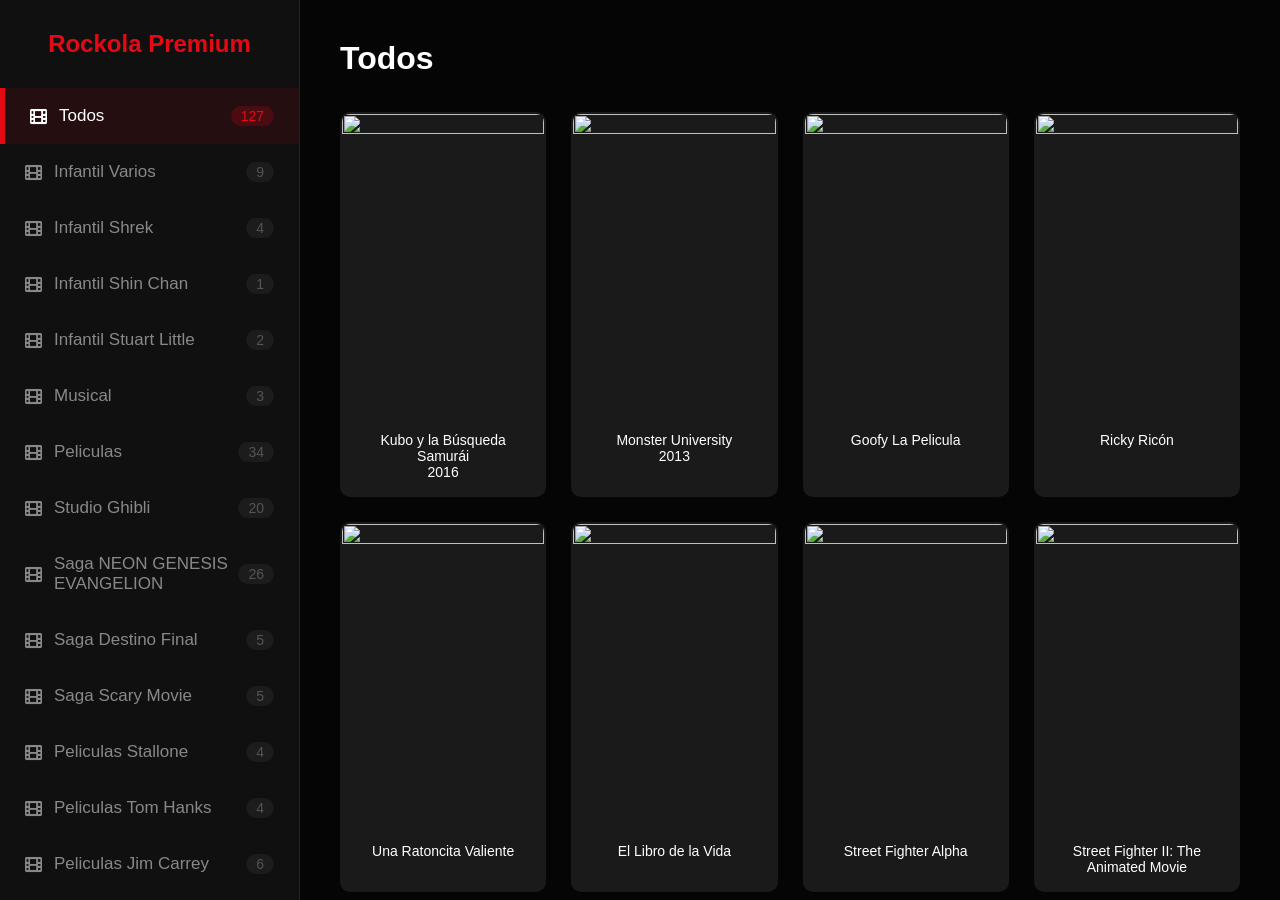
==== index12.html @ b34b038d "Update index12.html Godzilla contra Megaguirus" ====
<!DOCTYPE html>
<html lang="es">
<head>
    <meta charset="UTF-8">
    <meta name="viewport" content="width=device-width, initial-scale=1.0">
    <title>Rockola Premium 2026</title>	
    <link rel="stylesheet" href="https://cdnjs.cloudflare.com/ajax/libs/font-awesome/6.0.0-beta3/css/all.min.css">
    <style>
        :root {
            --primary: #e50914;
            --bg: #050505;
            --sidebar-bg: #101010;
            --text: #ffffff;
        }

        * { margin: 0; padding: 0; box-sizing: border-box; font-family: 'Segoe UI', sans-serif; }
        body { background-color: var(--bg); color: var(--text); display: flex; overflow: hidden; }

        /* --- SIDEBAR --- */
        .sidebar {
            width: 300px; height: 100vh; background: var(--sidebar-bg);
            position: fixed; left: 0; top: 0; display: flex; flex-direction: column;
            border-right: 1px solid #222; overflow-y: auto; z-index: 10;
        }
        .logo { padding: 30px; font-size: 24px; font-weight: 900; color: var(--primary); text-align: center; }
        
        .categoria-item {
            padding: 18px 25px; cursor: pointer; color: #888; transition: 0.3s;
            display: flex; align-items: center; 
            justify-content: space-between; /* ALINEACIÓN: Nombre Izq - Número Der */
            font-size: 17px;
        }
        
        .cat-info { display: flex; align-items: center; gap: 12px; }

        .peli-count { 
            font-size: 14px; 
            background: rgba(255,255,255,0.05); 
            padding: 2px 10px; 
            border-radius: 12px; 
            color: #555;
        }

        .categoria-item:hover, .categoria-item.activa {
            color: #fff; background: rgba(225, 9, 20, 0.1); border-left: 5px solid var(--primary);
        }
        .categoria-item:hover .peli-count, .categoria-item.activa .peli-count {
            color: var(--primary); background: rgba(225, 9, 20, 0.2);
        }

        /* --- MAIN --- */
        .main-content { margin-left: 300px; flex-grow: 1; padding: 40px; height: 100vh; overflow-y: auto; }
        .rejilla { display: grid; grid-template-columns: repeat(auto-fill, minmax(200px, 1fr)); gap: 25px; }
        .peli-card { 
            background: #1a1a1a; border-radius: 10px; overflow: hidden; 
            cursor: pointer; transition: 0.3s; border: 2px solid transparent;
        }
        .peli-card:hover { transform: scale(1.05); border-color: var(--primary); }
        .peli-card img { width: 100%; aspect-ratio: 2/3; object-fit: cover; }

        /* --- REPRODUCTOR --- */
        .reproductor-wrap {
            position: fixed; inset: 0; background: #000; z-index: 9999;
            display: none; justify-content: center; align-items: center;
        }
        #video-element { width: 100%; height: 100%; object-fit: contain; }

        .ui-overlay {
            position: absolute; inset: 0;
            background: linear-gradient(to top, rgba(0,0,0,0.8) 0%, transparent 40%, transparent 60%, rgba(0,0,0,0.6) 100%);
            opacity: 0; transition: opacity 0.5s ease; pointer-events: none;
        }
        .reproductor-wrap.show-ui .ui-overlay { opacity: 1; pointer-events: auto; }

        .btn-x {
            position: absolute; top: 40px; right: 50px;
            background: rgba(255,255,255,0.1); border: 2px solid rgba(255,255,255,0.4);
            color: white; width: 70px; height: 70px; border-radius: 50%;
            font-size: 30px; cursor: pointer; display: flex; align-items: center; justify-content: center;
        }
        .bottom-controls-bar { position: absolute; bottom: 40px; left: 50px; right: 50px; }
        .btn-play-pause { background: none; border: none; color: white; font-size: 60px; cursor: pointer; }
        .seek-bar { width: 100%; height: 10px; accent-color: var(--primary); cursor: pointer; }

        #status-msg {
            position: absolute; background: rgba(0,0,0,0.8); padding: 20px 40px;
            border-radius: 10px; border: 2px solid var(--primary); color: white;
            font-size: 20px; text-align: center; display: none; z-index: 10000;
        }
        .fa-spin { margin-bottom: 15px; display: block; font-size: 40px; color: var(--primary); }

        @media (max-width: 1024px) {
            .sidebar { width: 85px; }
            .sidebar span, .logo, .peli-count { display: none; }
            .main-content { margin-left: 85px; }
        }
    </style>
</head>
<body>

    <nav class="sidebar">
        <div class="logo">Rockola Premium</div>
        <ul id="menu-cats"></ul>
    </nav>

    <main class="main-content">
        <h1 id="seccion-txt" style="margin-bottom: 35px; font-size: 32px;">Películas</h1>
        <div class="rejilla" id="peli-grid"></div>
    </main>

    <div class="reproductor-wrap" id="player-box">
        <div id="status-msg">
            <i class="fas fa-spinner fa-spin" id="icon-status"></i>
            <span id="txt-status">Cargando...</span>
        </div>
        <video id="video-element"></video>
        <div class="ui-overlay">
            <button class="btn-x" id="close-peli"><i class="fas fa-times"></i></button>
            <div class="bottom-controls-bar">
                <input type="range" class="seek-bar" id="seek-bar" value="0">
                <div style="display: flex; align-items: center; margin-top: 15px;">
                    <button class="btn-play-pause" id="master-play"><i class="fas fa-pause"></i></button>
                    <span id="peli-title-display" style="margin-left: 30px; font-size: 22px; opacity: 0.8; font-weight: 300;"></span>
                </div>
            </div>
        </div>
    </div>

    <script>
		const movies = [
		
		 <!-- ********** INFANTIL VARIOS    ****************************************************************************************************************** -->		  		
		  { cat: 'Infantil Varios', title: 'Kubo y la Búsqueda Samurái<br>2016',
			thumb: 'https://m.media-amazon.com/images/M/MV5BZTY0NDEyNzAtODc5Yy00ZDhhLTgxMTctMjg4YTM3ZDhiYjY0XkEyXkFqcGc@._V1_.jpg', 
			url: 'https://archive.org/download/4ba-07df-84fb-131753bc-8c-4b-1a-235473ac-755c-51842e-0d-7c-9a-94334e-5face-29c-3/4ba07df84fb131753bc8c4b1a235473ac755c51842e0d7c9a94334e5face29c3.mp4'
		  }	
		 ,{ cat: 'Infantil Varios', title: 'Monster University<br>2013', 
			thumb: 'https://m.media-amazon.com/images/M/MV5BNzkxMzBhMDUtMmVmNy00MWEzLWIyYjItYmYzOGZlNDEyYWE1XkEyXkFqcGc@._V1_.jpg', 
			url: 'https://archive.org/download/5507f-7c-7c-144f-95f-280ae-07b-36e-67162-1080p_202507/5507f7c7c144f95f280ae07b36e67162-1080p.mp4'
		  }		
		 ,{ cat: 'Infantil Varios', title: 'Goofy La Pelicula', 
			thumb: 'https://m.media-amazon.com/images/M/MV5BYzdlNGIwOGItMTA2Zi00MTQ3LTkxMTctYmNjZjZlMjQ5MjRjXkEyXkFqcGc@._V1_.jpg', 
			url: 'https://archive.org/download/2074-goofy-la-pelicula-1995-d-s-spa-eng-v_20240418/2074-Goofy%20La%20Pelicula%20%281995%29%20D%20S%20spa%20eng%20v.mkv'
		  }	  
		 ,{ cat: 'Infantil Varios', title: 'Ricky Ricón', 
			thumb: 'https://m.media-amazon.com/images/M/MV5BOTQxMmE0YWQtYjk3OS00ZmFmLWFjMWUtMDJhZDY0ZDViNGIxXkEyXkFqcGc@._V1_.jpg', 
			url: 'https://archive.org/download/ricky-ricon-1994/Ricky%20Ric%C3%B3n%20%281994%29.mp4'
		  }
		 ,{ cat: 'Infantil Varios', title: 'Una Ratoncita Valiente', 
			thumb: 'https://m.media-amazon.com/images/M/MV5BNzFjYzgxYmItYmI1OC00NWM5LWFmYWEtNDRiYmZiN2U4MzZhXkEyXkFqcGc@._V1_.jpg', 
			url: 'https://archive.org/download/la-ratoncita-valiente-1982-espanol-latino/La%20Ratoncita%20Valiente%20%281982%29%20Espa%C3%B1ol%20Latino.mp4'
		  }
		 ,{ cat: 'Infantil Varios', title: 'El Libro de la Vida', 
			thumb: 'https://m.media-amazon.com/images/M/MV5BODM1OTRjYjktZjU5Zi00M2Y2LTgxZTctODEwMzAyZDdmNTBjXkEyXkFqcGc@._V1_.jpg', 
			url: 'https://archive.org/download/el-libro-de-la-vida_202205/El%20Libro%20de%20la%20Vida.mp4'
		  }	  
		 ,{ cat: 'Infantil Varios', title: 'Street Fighter Alpha', 
			thumb: 'https://m.media-amazon.com/images/M/MV5BMTg0MjIyODIxNF5BMl5BanBnXkFtZTcwMTQ1OTAzMQ@@._V1_.jpg', 
			url: 'https://archive.org/download/sfa-1/SFA1.mp4'
		  }	  
		 ,{ cat: 'Infantil Varios', title: 'Street Fighter II: The Animated Movie', 
			thumb: 'https://m.media-amazon.com/images/M/MV5BMTVmY2I1YjctMDMwMS00OWFmLWFiNDktMTk2ZDljZDIzYTg4XkEyXkFqcGc@._V1_.jpg', 
			url: 'https://archive.org/download/street-fighter-2_202404/1_5096039436131500955.mp4'
		  }	  
		 ,{ cat: 'Infantil Varios', title: 'Minion Nace un Villano', 
			thumb: 'https://m.media-amazon.com/images/M/MV5BNjU2OTc3NjMtNzcxYi00ODAwLWFkZTAtNzQyMzkzMTgzYzI4XkEyXkFqcGc@._V1_.jpg', 
			url: 'https://archive.org/download/minions.-nace.-un.-villano.-1080p.-dual-latino._202401/Minions.%20Nace.Un.Villano.1080p.Dual-Latino..mp4'
		  }
		
		 <!-- ********** SHREK    ****************************************************************************************************************** -->		  		
		 ,{ cat: 'Infantil Shrek', title: 'Shrek 1', 
			thumb: 'https://m.media-amazon.com/images/M/MV5BN2FkMTRkNTUtYTI0NC00ZjI4LWI5MzUtMDFmOGY0NmU2OGY1XkEyXkFqcGc@._V1_.jpg', 
			url: 'https://archive.org/download/shrek_202407/Shrek.mp4'
		  }
		 ,{ cat: 'Infantil Shrek', title: 'Shrek 2', 
			thumb: 'https://m.media-amazon.com/images/M/MV5BMzNmNjQ1NmUtNzhiZS00YWE2LTg4N2ItZTA2ODdmOTMwOTQ1XkEyXkFqcGc@._V1_.jpg', 
			url: 'https://archive.org/download/shrek_202407/Shrek%202.mp4'
		  }
		 ,{ cat: 'Infantil Shrek', title: 'Shrek 3', 
			thumb: 'https://m.media-amazon.com/images/M/MV5BOWY0NGIwMTUtNGQ0NS00NjJiLTkxYTYtY2Y5YWZmODI4ZGRlXkEyXkFqcGc@._V1_.jpg', 
			url: 'https://archive.org/download/shrek_202407/Shrek%20Tercero.mp4'
		  }
		 ,{ cat: 'Infantil Shrek', title: 'Shrek 4', 
			thumb: 'https://m.media-amazon.com/images/M/MV5BMTY0OTU1NzkxMl5BMl5BanBnXkFtZTcwMzI2NDUzMw@@._V1_.jpg', 
			url: 'https://archive.org/download/shrek_202407/Shrek%20Para%20Siempre.mp4'
		  }

		 <!-- ********** SHIN CHAN    ****************************************************************************************************************** -->		  
		 ,{ cat: 'Infantil Shin Chan', title: 'Shin Chan En Busca de las bolas perdidas', 
			thumb: 'https://es.web.img3.acsta.net/c_310_420/pictures/210/104/21010445_20130605125033111.jpg', 
			url: 'https://archive.org/download/shin-chan-las-bolas-perdidas/SHIN%20CHAN%20LAS%20BOLAS%20PERDIDAS.mp4'
		  }	 
		 ,{ cat: 'Infantil Stuart Little', title: 'Stuart Little 2', 
			thumb: 'https://m.media-amazon.com/images/M/MV5BNzBiYWNjMzYtNTRhNS00ZTU0LWJhOTYtNzZjY2JjOWUyZGViXkEyXkFqcGc@._V1_.jpg', 
			url: 'https://archive.org/download/stuart-little-1-1999_202208/Stuart%20Little%202%20%282002%29.mp4'
		  }	  
		 ,{ cat: 'Infantil Stuart Little', title: 'Stuart Little 3', 
			thumb: 'https://m.media-amazon.com/images/M/MV5BMTJkMDA1N2EtYTk0ZC00ZmIzLThjZDktYzVjNzcwYWE5NzQzXkEyXkFqcGc@._V1_.jpg', 
			url: 'https://archive.org/download/stuart-little-1-1999_202208/Stuart%20Little%203%20%282005%29.mp4'
		  }	  	
		 		
		 <!-- ********** MUSICALES    ****************************************************************************************************************** -->
		,{ cat: 'Musical', title: 'Bad Bunny - Super Bowl LX 2026', 
			thumb: 'https://m.media-amazon.com/images/M/MV5BYjZhYjdmMjgtM2FiYS00ODkzLWI2MTAtODI2MWFhMjc1NzlhXkEyXkFqcGc@._V1_.jpg', 
			url: 'https://archive.org/download/bad-bunny-halftime-show-2026/rapidsave.com_highlight_bad_bunny_lady_gaga_ricky_martins_super-einlzke6hdig1.mp4'
		 }		
		,{ cat: 'Musical', title: 'Ricardo Arjona - Santo Pecado Unplugged', 
			thumb: 'https://ia802806.us.archive.org/26/items/mbid-98663bc9-135a-453d-8e80-aab091af7e6c/mbid-98663bc9-135a-453d-8e80-aab091af7e6c-6590801858.jpg', 
			url: 'https://archive.org/download/music-01_20221113/MUSIC01.mp4'
		 }
		,{ cat: 'Musical', title: 'El Mundo de las Spice Girls', 
			thumb: 'https://m.media-amazon.com/images/M/MV5BNjExNmI4MzktZmEzNi00YjcyLThjNjgtZTc0YzI1MTI5ZDhlXkEyXkFqcGc@._V1_.jpg', 
			url: 'https://archive.org/download/el-mundo-de-las-spice-girls/El%20Mundo%20de%20las%20Spice%20Girls.mkv'
		  } 
		
		 <!-- ********** PELICULAS ************************************************************************************************************************ -->
		 ,{ cat: 'Peliculas', title: 'Godzilla contra Megaguirus<br>2000', 
			thumb: 'https://m.media-amazon.com/images/M/MV5BNDM1YmQ5NGQtZGU3YS00NTVjLWEyMmQtNmY3MGQ3NWU0NmQ4XkEyXkFqcGc@._V1_.jpg',
			url: 'https://archive.org/download/godzilla-vs-megaguirus-2002-espanol-latino-1/Godzilla%20vs%20megaguirus%202002%20espa%C3%B1ol%20latino%20%20%281%29.mkv'
		 }
		,{ cat: 'Peliculas', title: 'Godzilla contra MechaGodzilla<br>2002', 
			thumb: 'https://m.media-amazon.com/images/M/MV5BMjM2NzgzMzU2NF5BMl5BanBnXkFtZTgwOTg1Njc4MzE@._V1_.jpg',
			url: 'https://archive.org/download/godzilla.-contra.-mecha-godzilla.-2002.1080p.-blu-ray.x-264.-aac-5.1-yts.-mx/Godzilla.Against.MechaGodzilla.2002.1080p.BluRay.x264.AAC5.1-%5BYTS.MX%5D.mkv'
		 }			
		 ,{ cat: 'Peliculas', title: 'Halo 4: Adelante hasta el amanecer<br>2012', 
			thumb: 'https://m.media-amazon.com/images/M/MV5BMTQ3NDA3MjEyMF5BMl5BanBnXkFtZTcwNzY4NjU1OQ@@._V1_.jpg',
			url: 'https://archive.org/download/Halo.-4.-Adelante.-Hasta.-el.amanecer.-2012.1080p.-blu-ray.x-264.-aac-5.1-yts.-mx/Halo.4.Forward.Unto.Dawn.2012.1080p.BluRay.x264.AAC5.1-%5BYTS.MX%5D.mkv'
		 }
		,{ cat: 'Peliculas', title: 'Lolita<br>1997', 
			thumb: 'https://m.media-amazon.com/images/M/MV5BM2RhYjNkYzAtYmFkMi00MjI5LWE5MzUtMTA3ODAwZmMzMzM0XkEyXkFqcGc@._V1_.jpg',
			url: 'https://archive.org/download/lolita-1987-latino/Lolita%201987%20LATINO.mp4'
		 }
		 ,{ cat: 'Peliculas', title: 'Tropa de Elite<br>2007', 
			thumb: 'https://m.media-amazon.com/images/M/MV5BNzIyZTdkMjMtMzI5OC00ODAwLWI0ZGQtNjdlMDhiMzc0ODdiXkEyXkFqcGc@._V1_.jpg',
			url: 'https://archive.org/download/tropa-de-elite-2007-calidad-hd-espanol-latino/Tropa%20de%20Elite%20%282007%29%20%5BCalidad%20HD%20%20Espa%C3%B1ol%20Latino%5D.mp4'
		 }
		 ,{ cat: 'Peliculas', title: 'La Novicia<br>2017', 
			thumb: 'https://m.media-amazon.com/images/M/MV5BMTU5NDQzNTY2MV5BMl5BanBnXkFtZTgwMjgxMTMyMzI@._V1_.jpg',
			url: 'https://archive.org/download/noviatate-2017-1080p-latino/Noviatate%202017%201080p%20latino.mp4'
		 }
		 ,{ cat: 'Peliculas', title: '31 Minutos La Pelicula<br>2008', 
			thumb: 'https://m.media-amazon.com/images/M/MV5BZWIwMTk2YTItZDg4YS00OWY4LWJkNzUtNTg5ZTkyNDI4M2Q0XkEyXkFqcGc@._V1_.jpg',
			url: 'https://archive.org/download/31-minutos-la-pelicula-2008/31%20Minutos%2C%20La%20Pel%C3%ADcula%20%282008%29.mp4'
		 }
		 ,{ cat: 'Peliculas', title: '31 Minutos Calurosa Navidad<br>2025', 
			thumb: 'https://m.media-amazon.com/images/M/MV5BNGUzYjAyMzYtZTExMC00MWQxLTg5NTMtNTMwZjFjYjMzYzI0XkEyXkFqcGc@._V1_.jpg',
			url: 'https://archive.org/download/31-minutos-calurosa-navidad-2025/31%20Minutos_%20Calurosa%20Navidad%20%282025%29.mkv'
		 }
		 ,{ cat: 'Peliculas', title: 'Patch Adams<br>1998', 
			thumb: 'https://m.media-amazon.com/images/M/MV5BYjEwMTJhMDktZDFjZi00MzQ5LTg0NWMtMDlhNmNiYWRkMDk1XkEyXkFqcGc@._V1_.jpg',
			url: 'https://archive.org/download/patch-adams-latino-1080p-latino/Patch%20Adams%20Latino1080p%20Latino.mp4'
		 }
		 ,{ cat: 'Peliculas', title: 'Killing Me Softly / Mátame suavemente<br>2002', 
			thumb: 'https://m.media-amazon.com/images/M/MV5BYjlmMWU5ZTQtODlmOC00YTA1LWI5YWYtYjU0NGI1ZTc0NjBhXkEyXkFqcGc@._V1_.jpg',
			url: 'https://archive.org/download/killing-me-softly-2002-espanol-americano/Killing%20Me%20Softly%202002%20Espanol%20Americano.mp4'
		 }
		 ,{ cat: 'Peliculas', title: 'El Charlatán<br>1992', 
			thumb: 'https://m.media-amazon.com/images/M/MV5BYWM0NGJiYjMtZWI1MC00NzgyLTk5MzQtMWYyZjQyYzc0YTMwXkEyXkFqcGc@._V1_.jpg',
			url: 'https://archive.org/download/leap-of-faith-1080p-60-fps.mkv/Leap%20Of%20Faith%20%20%20%20%20%201080p_60FPS.mkv'
		 }		
		 ,{ cat: 'Peliculas', title: 'Barrabás<br>1961', 
			thumb: 'https://m.media-amazon.com/images/M/MV5BYmIwOTYyYWQtM2M3NC00ZWM0LTgwNDQtODNhMjE3MGNjY2IwXkEyXkFqcGc@._V1_.jpg',
			url: 'https://archive.org/download/barrabas-1080p-60-fps-1961.mkv/Barrabas_1080p60FPS%201961.mkv'
		 }
		 ,{ cat: 'Peliculas', title: 'Soñadores<br>2003', 
			thumb: 'https://m.media-amazon.com/images/M/MV5BN2FiOWY3YjgtMGFiYy00Y2JkLThhOTAtNTA4YWRjMmY4NzI1XkEyXkFqcGc@._V1_.jpg',
			url: 'https://archive.org/download/the-dreamers-los-sonadores-2003-brrip-hd-720p-latino-dual_202510/The%20Dreamers%20%5BLos%20So%C3%B1adores%5D%20%282003%29%20BRRip%20HD%20720p%20Latino%20Dual.mp4'
		 }
		 ,{ cat: 'Peliculas', title: 'El precio del mañana<br>2011', 
			thumb: 'https://m.media-amazon.com/images/M/MV5BMWM1ZDYxNjYtNmYzOS00MjBmLWJkM2MtZmJjNDg2NTU5YTA4XkEyXkFqcGc@._V1_.jpg',
			url: 'https://archive.org/download/el-precio-del-manana-2011-pelicula-completa-espanol-latino-hd/El%20Precio%20del%20ma%C3%B1ana%202011%20-%20Pel%C3%ADcula%20Completa%20Espa%C3%B1ol%20Latino%20HD.mp4'
		 }
		 ,{ cat: 'Peliculas', title: 'Joven y Alocada<br>2012', 
			thumb: 'https://m.media-amazon.com/images/M/MV5BMWZhYjU4NDYtYjBjYy00ZDQ1LWI5MDEtNzdkZWNhYjBiY2YyXkEyXkFqcGc@._V1_.jpg',
			url: 'https://archive.org/download/joven-y-alocada-2012-ultra-hd/Joven%20y%20alocada%202012%20ULTRA%20HD.mp4'
		 }
		,{ cat: 'Peliculas', title: 'El hoyo 2<br>2024', 
			thumb: 'https://m.media-amazon.com/images/M/MV5BNjc3N2UwZDQtODRiZC00ZjJkLTliYzUtYzA4ZGNiMTQ0ZTNjXkEyXkFqcGc@._V1_.jpg',
			url: 'https://archive.org/download/el-hoyo-2/El%20hoyo%202.mp4'
		 }		
		 ,{ cat: 'Peliculas', title: 'De padres a hijas<br>2015', 
			thumb: 'https://m.media-amazon.com/images/M/MV5BOGZjMTcyYzItOGQ4Zi00M2I2LTgzMDItOWVjMDFlOGE3MzA5XkEyXkFqcGc@._V1_.jpg',
			url: 'https://archive.org/download/fathers.and.daughters.-2015.1080p-dual-lat/Fathers.and.daughters.2015.1080p-dual-lat.mp4'
		 }
		 ,{ cat: 'Peliculas', title: 'Flamin Hot<br>2023', 
			thumb: 'https://m.media-amazon.com/images/M/MV5BZTczOWUxZjgtNzhlYi00YzUxLTg4ZjctZTQyNmI2MGZlYjU3XkEyXkFqcGc@._V1_.jpg',
			url: 'https://archive.org/download/flamin-hot-el-sabor-que-cambio-la-historia.-2023.-web-dl.-1080p.-latino.-ww-w.-peliculasgd.-net/Flamin%20Hot%20El%20Sabor%20que%20cambio%20la%20historia.%282023%29.WEB-DL.1080p.Latino.WwW.Peliculasgd.Net.mkv'	   
		 }
		 ,{ cat: 'Peliculas', title: 'Avión presidencial<br>1997', 
			thumb: 'https://m.media-amazon.com/images/M/MV5BZjI2YmZjN2ItODNmYS00YmNkLWI0Y2YtMmQyZTVlM2NhZjg3XkEyXkFqcGc@._V1_.jpg', 
			url: 'https://archive.org/download/2824-avion-presidencial-1997-720p-d-s-spa-eng-v_202404/2824-Avion%20Presidencial%20%281997%29%20720p%20D%20S%20spa%20eng%20v.mp4'
		  }
		 ,{ cat: 'Peliculas', title: 'El increible hulk<br>2008', 
			thumb: 'https://m.media-amazon.com/images/M/MV5BYmJkODY3ZDItNDk4Ny00OGFmLWE3OGQtYmEwMDRmMGQ3NmI2XkEyXkFqcGc@._V1_.jpg', 
			url: 'https://archive.org/download/5-el-increible-hulk/5%20El%20Increible%20Hulk.mp4'
		  }	  	  
		 ,{ cat: 'Peliculas', title: 'El resplandor<br>1980', 
			thumb: 'https://m.media-amazon.com/images/M/MV5BYmUxZDU3NjktMzA1OS00OGUwLWJkOTctYzhjOGI5MTcyY2U3XkEyXkFqcGc@._V1_.jpg', 
			url: 'https://archive.org/download/el-resplandor-venta-1980-25fps-3000kps/El%20Resplandor%20%28Venta%201980%20-%2025fps%20-3000kps%29.mp4'
		  }	  
		 ,{ cat: 'Peliculas', title: 'El sexto sentido<br>1999', 
			thumb: 'https://m.media-amazon.com/images/M/MV5BMjhmYzg2MzUtMzYwMi00NWE0LWIxNTAtOTE0ZDQ4NTQxZGQ0XkEyXkFqcGc@._V1_.jpg', 
			url: 'https://archive.org/download/sexto-sentido_202407/Sexto%20Sentido.mp4'
		  }	 
		 ,{ cat: 'Peliculas', title: 'La naranja mecánica<br>1971', 
			thumb: 'https://m.media-amazon.com/images/M/MV5BYjFiN2E5N2ItZjc1Yy00MzZmLThmZGQtNGIyYjljMzk1NmU4XkEyXkFqcGc@._V1_.jpg', 
			url: 'https://archive.org/download/la-naranja-mecanica.-latino/La%20naranja%20mec%C3%A1nica.%20Latino.mp4'
		  }
		 ,{ cat: 'Peliculas', title: 'Los Sustitutos<br>2009', 
			thumb: 'https://m.media-amazon.com/images/M/MV5BYmNhMzNhYzgtZTE4OS00NDEyLTk2YzEtYTJiNjlmNjRiZDAwXkEyXkFqcGc@._V1_.jpg', 
			url: 'https://archive.org/download/The.surrogates.dvdrip.latino.c/The.surrogates.dvdrip.latino.c.mp4'
		  }	  
		 ,{ cat: 'Peliculas', title: 'Machete<br>2010', 
			thumb: 'https://m.media-amazon.com/images/M/MV5BZTY0OTZmYTMtMjhmOC00NzM3LTk2Y2MtMDg1ODNlOTkyNTcwXkEyXkFqcGc@._V1_.jpg', 
			url: 'https://archive.org/download/2596-machete-2010-720p-d-s-spa-eng-tc-v/2596-Machete%20%282010%29%20720p%20D%20S%20spa%20eng%20TC%20v.mp4'
		  } 
		 ,{ cat: 'Peliculas', title: 'Planeta Terror<br>2007', 
			thumb: 'https://m.media-amazon.com/images/M/MV5BMmFmOTBhZTUtMDdkNy00YzM4LWI0NmQtOTIzZDNiMzAxZDNhXkEyXkFqcGc@._V1_.jpg', 
			url: 'https://archive.org/download/planeta-terror_202407/Planeta%20Terror.mp4'
		  }	  
		 ,{ cat: 'Peliculas', title: 'Seduciendo a un Extraño<br>2007', 
			thumb: 'https://m.media-amazon.com/images/M/MV5BMTYwYTBiMGItODI1MS00MGU4LWE5M2ItNzE3YjZmNzI1OWQ2XkEyXkFqcGc@._V1_.jpg', 
			url: 'https://archive.org/download/s3duc13nd0.4.un.extr4n10.www.irandopeliculas.com/s3duc13nd0.4.un.extr4n10.www.%2Cirandopeliculas.com.mp4'
		  }	  
		 ,{ cat: 'Peliculas', title: 'Titanes del Pacifico 2<br>2018', 
			thumb: 'https://m.media-amazon.com/images/M/MV5BYjU2OWM0N2ItMWU3Zi00OTE3LWJlOTktNzE3YWNkMDBiOTlhXkEyXkFqcGc@._V1_.jpg', 
			url: 'https://archive.org/download/titanes-del-pacifico_202107/Titanes%20del%20Pacifico.mkv'
		  }	  
		 ,{ cat: 'Peliculas', title: 'Un Detective en el Kinder 1<br>1990', 
			thumb: 'https://m.media-amazon.com/images/M/MV5BOGU3ZDk0M2EtMjAwNi00ZTI3LTk4MWQtYjcwNTUwZjMwMWZmXkEyXkFqcGc@._V1_.jpg', 
			url: 'https://archive.org/download/un-detective-en-el-kinder-1990-espanol-latino/Un%20Detective%20En%20El%20Kinder%20%281990%29%20%28Espa%C3%B1ol%20Latino%29.mp4'
		  }
		 ,{ cat: 'Peliculas', title: 'Un Detective en el Kinder 2<br>2016',
			thumb: 'https://m.media-amazon.com/images/M/MV5BMDAzYzFlNjEtMzkzNy00OTNkLTgzNjktMGM0NmExNGVmODBmXkEyXkFqcGc@._V1_.jpg', 
			url: 'https://archive.org/download/un-detective-en-el-kinder-1990-espanol-latino/Un%20Detective%20En%20El%20Kinder%202%20%282016%29%20%28Espa%C3%B1ol%20Latino%29.mp4'
		  }	  
		 ,{ cat: 'Peliculas', title: 'Pasajeros<br>2016', 
			thumb: 'https://m.media-amazon.com/images/M/MV5BOTZmZDlmYzgtM2VjMi00OWU4LTk4ZmQtNTExMmQwM2NkODYzXkEyXkFqcGc@._V1_.jpg', 
			url: 'https://archive.org/download/Passengers_201703/Passengers.mp4'
		  }	  	  
		 ,{ cat: 'Peliculas', title: 'Neon Genesis Evangelion: The End Of Evangelion<br>1997', 
			thumb: 'https://m.media-amazon.com/images/M/MV5BNDUzNjgyNDEtYzUyNi00ZWNhLWE1OTAtZjdjNjBhZDc5YmQ3XkEyXkFqcGc@._V1_.jpg', 
			url: 'https://archive.org/download/the-end-of-evangelion-1997_202010/27%20-%20The%20End%20of%20Evangelion%20%281997%29.mkv'
		  }	  
		 ,{ cat: 'Peliculas', title: 'Neon Genesis Evangelion: Death & Rebirth<br>1997', 
			thumb: 'https://m.media-amazon.com/images/M/MV5BMGRiOWQyOTAtZDQ0Ny00NGRiLWIyYTYtZWM1MjNjNzg0ZjE3XkEyXkFqcGc@._V1_.jpg', 
			url: 'https://archive.org/download/neon-genesis-evangelion-death-rebirth/Neon%20Genesis%20Evangelion%20Death%20%26%20Rebirth.mp4'
		  }	  	  
		 ,{ cat: 'Peliculas', title: 'Gran Prix<br>1982', 
			thumb: 'https://m.media-amazon.com/images/M/MV5BNWZlYWFjMzItMTI0My00OGIxLThhYzktMTkxMDNiZThlNjdlXkEyXkFqcGc@._V1_.jpg', 
			url: 'https://archive.org/download/grand-prix-1978/Grand%20Prix%20%281978%29.mp4'
		  }	    		
			
		 <!-- ********** STUDIO GHIBLI ***************************************************************************************************************** -->	  
		 ,{ cat: 'Studio Ghibli', title: '1984 NAUSICAA del valle del viento', 
			thumb: 'https://m.media-amazon.com/images/M/MV5BYzU1YWQ4NTItMjI2Zi00NTc2LWFiYjktNDMyODdmN2FmYTRkXkEyXkFqcGc@._V1_.jpg', 
			url: 'https://archive.org/download/1984-kaze-no-tani-no-naushika-nausicaa-del-valle-del-viento/1984_Kaze_no_Tani_no%20Naushika_%28Nausicaa%20del%20valle%20del%20viento%29.ia.mp4'
		  }	  	 
		 ,{ cat: 'Studio Ghibli', title: '1986 El Castillo en el Cielo',
			thumb: 'https://m.media-amazon.com/images/M/MV5BYmE0ZjEzMDgtNmJlOS00YjNhLTgyZTctNzExOTNhNjdjNzEzXkEyXkFqcGc@._V1_.jpg',
			url: 'https://archive.org/download/2.-el-castillo-en-el-cielo/2.%20El%20castillo%20en%20el%20cielo.mp4'
		  }	  
		 ,{ cat: 'Studio Ghibli', title: '1988 La Tumba de las Luciernagas',
			thumb: 'https://m.media-amazon.com/images/M/MV5BMjdlOTNhMGItMDgxYy00OTYwLTkwMGYtNzAzMDRlNGEyODI1XkEyXkFqcGc@._V1_.jpg',
			url: 'https://archive.org/download/3.-la-tumba-de-las-luciernagas/3.%20La%20tumba%20de%20las%20luci%C3%A9rnagas.mp4'
		  }
		 ,{ cat: 'Studio Ghibli', title: '1988 Mi Vecino Totoro',
			thumb: 'https://m.media-amazon.com/images/M/MV5BNzhjNTQ5N2UtZjAxMS00NDVlLTg2ZWMtMDAzZDY0NGEyYzU4XkEyXkFqcGc@._V1_.jpg',
			url: 'https://archive.org/download/4.-mi-vecino-totoro/4.%20Mi%20vecino%20totoro.ia.mp4'
		  }
		 ,{ cat: 'Studio Ghibli', title: '1991 Recuerdos del Ayer',
			thumb: 'https://m.media-amazon.com/images/M/MV5BNmViYmU2MzItYTMyOS00OWJiLTg4NDMtNGE5MGI2ODZjYzkxXkEyXkFqcGc@._V1_.jpg',
			url: 'https://archive.org/download/6.-recuerdos-del-ayer/6.%20Recuerdos%20del%20ayer.mkv'
		  }
		 ,{ cat: 'Studio Ghibli', title: '1992 PORCO ROSSO', 
			thumb: 'https://m.media-amazon.com/images/M/MV5BNDkzNDUyNTQtN2IwOS00OGEzLWJiYWMtMWU5MDI3YzU4MDhiXkEyXkFqcGc@._V1_.jpg', 
			url: 'https://archive.org/download/1992-kurenai-no-buta-porco-rosso/1992_Kurenai_no_Buta_%28Porco_Rosso%29%20.mp4'
		  }
		 ,{ cat: 'Studio Ghibli', title: '1994 Pompoko',
			thumb: 'https://m.media-amazon.com/images/M/MV5BMWQ1OGZmNDYtMzc0Yi00MmQzLThhNWYtMDYwNzk5NTY3ODdkXkEyXkFqcGc@._V1_.jpg',
			url: 'https://archive.org/download/9.-p-0mp-0k-0/9.%20P0mp0k0.mp4'
		  }
		 ,{ cat: 'Studio Ghibli', title: '1995 Susurros del Corazón',
			thumb: 'https://m.media-amazon.com/images/M/MV5BYjVlMDBkOTgtNWU4Mi00ODMzLWJlZDctMWY5NjIyMDdlNzhiXkEyXkFqcGc@._V1_.jpg',
			url: 'https://archive.org/download/10.-susurros-del-corazon/10.%20Susurros%20del%20coraz%C3%B3n.mkv'
		  }
		 ,{ cat: 'Studio Ghibli', title: '1997 La Princesa Mononoke',
			thumb: 'https://m.media-amazon.com/images/M/MV5BYjc1YjI2OGUtNzgyOC00ZmFiLThkNzgtYTRkNDQ5ZGEwM2I1XkEyXkFqcGc@._V1_.jpg',
			url: 'https://archive.org/download/11.-la-princ-3sa-m-0n-0n-0k-3/11.%20La%20princ3sa%20m0n0n0k3.mp4'
		  }
		 ,{ cat: 'Studio Ghibli', title: '1999 Mis Vecinos los Yamada',
			thumb: 'https://m.media-amazon.com/images/M/MV5BZTA3Y2FjZDItZmZlOC00NGI0LWEwNTItNTE0ZTQ5NTJkZjJlXkEyXkFqcGc@._V1_.jpg',
			url: 'https://archive.org/download/12.-mis-vecinos-los-yamada/12.%20Mis%20vecinos%20los%20yamada.mkv'
		  }
		 ,{ cat: 'Studio Ghibli', title: '2001 El Viaje de Chihiro',
			thumb: 'https://m.media-amazon.com/images/M/MV5BM2E2YzcwMTQtNWRlMC00ZGZlLWJhZTEtMDU4ZGIzMWI0NzJmXkEyXkFqcGc@._V1_.jpg',
			url: 'https://archive.org/download/13.-el-viaje-de-chihiro/El.Viaje.de.Chihiro.1080p.mp4'
		  }
		 ,{ cat: 'Studio Ghibli', title: '2002 Haru en el Reino de los Gatos',
			thumb: 'https://m.media-amazon.com/images/M/MV5BY2NjZTY5NjgtNjIyZC00NDY5LWE2NmQtYjgxMjBlMWYwNDRjXkEyXkFqcGc@._V1_.jpg',
			url: 'https://archive.org/download/14.-haru-en-el-reino-de-los-gatos/14.%20Haru%20en%20el%20reino%20de%20los%20gatos.mp4'
		  }
		 ,{ cat: 'Studio Ghibli', title: '2004 El Castillo Ambulante',
			thumb: 'https://m.media-amazon.com/images/M/MV5BNDRiZjJkYWEtOTdlYi00NjZiLWFkY2EtMGRjYThhYjNhYWU0XkEyXkFqcGc@._V1_.jpg',
			url: 'https://archive.org/download/15.-el-castillo-ambulante_202108/15.%20El%20Castillo%20Ambulante.mkv'
		  }
		 ,{ cat: 'Studio Ghibli', title: '2006 Cuentos de Terramar',
			thumb: 'https://m.media-amazon.com/images/M/MV5BOTU4NmI0YzAtOTkwMy00ZGU1LTljZjAtYWU1MTMwNTVhZGVmXkEyXkFqcGc@._V1_.jpg',
			url: 'https://archive.org/download/16.-cuentos-de-terramar/16.%20Cuentos%20de%20terramar.mp4'
		  }
		 ,{ cat: 'Studio Ghibli', title: '2008 PONYO',
			thumb: 'https://m.media-amazon.com/images/M/MV5BZTk0ZjhmMTItZTY4OS00MzM0LWI3YjQtYTIyMzIwN2UwYjQ0XkEyXkFqcGc@._V1_.jpg',
			url: 'https://archive.org/download/17.-ponyo/17.%20Ponyo.mp4'
		  }
		 ,{ cat: 'Studio Ghibli', title: '2011 La Colina de las Amapolas',
			thumb: 'https://m.media-amazon.com/images/M/MV5BNzRmYzY2ODktZWM4NS00OTc5LWE5NGEtYWY3NTRmYzM4ZmE5XkEyXkFqcGc@._V1_.jpg',
			url: 'https://archive.org/download/19.-la-colina-de-las-amapolas/19.%20La%20colina%20de%20las%20amapolas.mp4'
		  }
		 ,{ cat: 'Studio Ghibli', title: '2013 Se Levanta el Viento', 
			thumb: 'https://m.media-amazon.com/images/M/MV5BYzdmOWJlNmUtYzE2MC00M2IzLTk2MTktNDFjOTA5ZDVkOGZmXkEyXkFqcGc@._V1_.jpg', 
			url: 'https://archive.org/download/20.-se-levanta-el-viento/20.%20Se%20levanta%20el%20viento.mp4' 
		  } 
		 ,{ cat: 'Studio Ghibli', title: '2013 La Princesa Kaguya',
			thumb: 'https://m.media-amazon.com/images/M/MV5BN2IxN2ZmNzQtNjQ5Mi00OTFkLThmZWItM2FiMDlmOTE3YTc0XkEyXkFqcGc@._V1_.jpg',
			url: 'https://archive.org/download/21.-la-princesa-kaguya/21.%20La%20princesa%20kaguya.mp4'
		  }
		 ,{ cat: 'Studio Ghibli', title: '2014 El Recuerdo de Marnie',
			thumb: 'https://m.media-amazon.com/images/M/MV5BOTY1MDM5YWUtODVkMy00MGRkLTlkMTEtYTQyMTFhZmFjYmZiXkEyXkFqcGc@._V1_.jpg',
			url: 'https://archive.org/download/22.-el-recuerdo-de-marnie/22.%20El%20recuerdo%20de%20Marnie.mp4'
		  }	
		 ,{ cat: 'Studio Ghibli', title: '2023 El niño y la garza', 
		   thumb: 'https://m.media-amazon.com/images/M/MV5BNTY0OTdjZTgtZjMxMi00ZTMzLTg2M2ItZTkyYTJhYTAzMTMxXkEyXkFqcGc@._V1_.jpg', 
		   url: 'https://archive.org/download/271353-c-8a-96984-2768-457c-94aa-acc-6fb-06ebfe-mxui-2375428-1fichier/271353--c8a96984-2768-457c-94aa-acc6fb06ebfe--mxui--2375428-1fichier.MP4'
		  }

		 <!-- ********** SAGA NEON GENESIS EVANGELION **************************************************************************************************** -->
		 ,{ cat: 'Saga NEON GENESIS EVANGELION', title: 'Capitulo 1',
			thumb: 'https://m.media-amazon.com/images/M/MV5BZjQzNjg2NGQtMWI2Ny00YmFjLWFlNGItZDI4YTZlMmZkNTQxXkEyXkFqcGc@._V1_.jpg',
			url: 'https://archive.org/download/tpo-neon-genesis-evangelion-05-trapo-2019-universo-anime/Evangelion%20Spanish%20dubs/TPO_Neon_Genesis_Evangelion_01%40Trapo2019_Universo_Anime.mkv'
		 }
		 ,{ cat: 'Saga NEON GENESIS EVANGELION', title: 'Capitulo 2',
			thumb: 'https://m.media-amazon.com/images/M/MV5BZjQzNjg2NGQtMWI2Ny00YmFjLWFlNGItZDI4YTZlMmZkNTQxXkEyXkFqcGc@._V1_.jpg',
			url: 'https://archive.org/download/tpo-neon-genesis-evangelion-05-trapo-2019-universo-anime/Evangelion%20Spanish%20dubs/TPO_Neon_Genesis_Evangelion_02_%40Trapo2019_Universo_Anime_.mkv'
		 }
		 ,{ cat: 'Saga NEON GENESIS EVANGELION', title: 'Capitulo 3',
			thumb: 'https://m.media-amazon.com/images/M/MV5BZjQzNjg2NGQtMWI2Ny00YmFjLWFlNGItZDI4YTZlMmZkNTQxXkEyXkFqcGc@._V1_.jpg',
			url: 'https://archive.org/download/tpo-neon-genesis-evangelion-05-trapo-2019-universo-anime/Evangelion%20Spanish%20dubs/TPO_Neon_Genesis_Evangelion_03_%40Trapo2019_Universo_Anime.mkv'
		 }		
		 ,{ cat: 'Saga NEON GENESIS EVANGELION', title: 'Capitulo 4',
			thumb: 'https://m.media-amazon.com/images/M/MV5BZjQzNjg2NGQtMWI2Ny00YmFjLWFlNGItZDI4YTZlMmZkNTQxXkEyXkFqcGc@._V1_.jpg',
			url: 'https://archive.org/download/tpo-neon-genesis-evangelion-05-trapo-2019-universo-anime/Evangelion%20Spanish%20dubs/TPO_Neon_Genesis_Evangelion_04_%40Trapo2019_Universo_Anime.mkv'
		 }
		 ,{ cat: 'Saga NEON GENESIS EVANGELION', title: 'Capitulo 5',
			thumb: 'https://m.media-amazon.com/images/M/MV5BZjQzNjg2NGQtMWI2Ny00YmFjLWFlNGItZDI4YTZlMmZkNTQxXkEyXkFqcGc@._V1_.jpg',
			url: 'https://archive.org/download/tpo-neon-genesis-evangelion-05-trapo-2019-universo-anime/Evangelion%20Spanish%20dubs/TPO_Neon_Genesis_Evangelion_05_%40Trapo2019_Universo_Anime.mkv'
		 }
		 ,{ cat: 'Saga NEON GENESIS EVANGELION', title: 'Capitulo 6',
			thumb: 'https://m.media-amazon.com/images/M/MV5BZjQzNjg2NGQtMWI2Ny00YmFjLWFlNGItZDI4YTZlMmZkNTQxXkEyXkFqcGc@._V1_.jpg',
			url: 'https://archive.org/download/tpo-neon-genesis-evangelion-05-trapo-2019-universo-anime/Evangelion%20Spanish%20dubs/TPO_Neon_Genesis_Evangelion_06_%40Trapo2019_Universo_Anime.mkv'
		 }
		 ,{ cat: 'Saga NEON GENESIS EVANGELION', title: 'Capitulo 7',
			thumb: 'https://m.media-amazon.com/images/M/MV5BZjQzNjg2NGQtMWI2Ny00YmFjLWFlNGItZDI4YTZlMmZkNTQxXkEyXkFqcGc@._V1_.jpg',
			url: 'https://archive.org/download/tpo-neon-genesis-evangelion-05-trapo-2019-universo-anime/Evangelion%20Spanish%20dubs/TPO_Neon_Genesis_Evangelion_07_%40Trapo2019_Universo_Anime.mkv'
		 }
		 ,{ cat: 'Saga NEON GENESIS EVANGELION', title: 'Capitulo 8',
			thumb: 'https://m.media-amazon.com/images/M/MV5BZjQzNjg2NGQtMWI2Ny00YmFjLWFlNGItZDI4YTZlMmZkNTQxXkEyXkFqcGc@._V1_.jpg',
			url: 'https://archive.org/download/tpo-neon-genesis-evangelion-05-trapo-2019-universo-anime/Evangelion%20Spanish%20dubs/TPO_Neon_Genesis_Evangelion_08_%40Trapo2019_Universo_Anime.mkv'
		 }
		 ,{ cat: 'Saga NEON GENESIS EVANGELION', title: 'Capitulo 9',
			thumb: 'https://m.media-amazon.com/images/M/MV5BZjQzNjg2NGQtMWI2Ny00YmFjLWFlNGItZDI4YTZlMmZkNTQxXkEyXkFqcGc@._V1_.jpg',
			url: 'https://archive.org/download/tpo-neon-genesis-evangelion-05-trapo-2019-universo-anime/Evangelion%20Spanish%20dubs/TPO_Neon_Genesis_Evangelion_09_%40Trapo2019_Universo_Anime.mkv'
		 }
		 ,{ cat: 'Saga NEON GENESIS EVANGELION', title: 'Capitulo 10',
			thumb: 'https://m.media-amazon.com/images/M/MV5BZjQzNjg2NGQtMWI2Ny00YmFjLWFlNGItZDI4YTZlMmZkNTQxXkEyXkFqcGc@._V1_.jpg',
			url: 'https://archive.org/download/tpo-neon-genesis-evangelion-05-trapo-2019-universo-anime/Evangelion%20Spanish%20dubs/TPO_Neon_Genesis_Evangelion_10_%40Trapo2019_Universo_Anime.mkv'
		 }		
		 ,{ cat: 'Saga NEON GENESIS EVANGELION', title: 'Capitulo 11',
			thumb: 'https://m.media-amazon.com/images/M/MV5BZjQzNjg2NGQtMWI2Ny00YmFjLWFlNGItZDI4YTZlMmZkNTQxXkEyXkFqcGc@._V1_.jpg',
			url: 'https://archive.org/download/tpo-neon-genesis-evangelion-05-trapo-2019-universo-anime/Evangelion%20Spanish%20dubs/TPO_Neon_Genesis_Evangelion_11_%40Trapo2019_Universo_Anime.mkv'
		 }
		 ,{ cat: 'Saga NEON GENESIS EVANGELION', title: 'Capitulo 12',
			thumb: 'https://m.media-amazon.com/images/M/MV5BZjQzNjg2NGQtMWI2Ny00YmFjLWFlNGItZDI4YTZlMmZkNTQxXkEyXkFqcGc@._V1_.jpg',
			url: 'https://archive.org/download/tpo-neon-genesis-evangelion-05-trapo-2019-universo-anime/Evangelion%20Spanish%20dubs/TPO_Neon_Genesis_Evangelion_12_%40Trapo2019_Universo_Anime.mkv'
		 }
		 ,{ cat: 'Saga NEON GENESIS EVANGELION', title: 'Capitulo 13',
			thumb: 'https://m.media-amazon.com/images/M/MV5BZjQzNjg2NGQtMWI2Ny00YmFjLWFlNGItZDI4YTZlMmZkNTQxXkEyXkFqcGc@._V1_.jpg',
			url: 'https://archive.org/download/tpo-neon-genesis-evangelion-05-trapo-2019-universo-anime/Evangelion%20Spanish%20dubs/TPO_Neon_Genesis_Evangelion_13_%40Trapo2019_Universo_Anime.mkv'
		 }
		 ,{ cat: 'Saga NEON GENESIS EVANGELION', title: 'Capitulo 14',
			thumb: 'https://m.media-amazon.com/images/M/MV5BZjQzNjg2NGQtMWI2Ny00YmFjLWFlNGItZDI4YTZlMmZkNTQxXkEyXkFqcGc@._V1_.jpg',
			url: 'https://archive.org/download/tpo-neon-genesis-evangelion-05-trapo-2019-universo-anime/Evangelion%20Spanish%20dubs/TPO_Neon_Genesis_Evangelion_14_%40Trapo2019_Universo_Anime.mkv'
		 }
		 ,{ cat: 'Saga NEON GENESIS EVANGELION', title: 'Capitulo 15',
			thumb: 'https://m.media-amazon.com/images/M/MV5BZjQzNjg2NGQtMWI2Ny00YmFjLWFlNGItZDI4YTZlMmZkNTQxXkEyXkFqcGc@._V1_.jpg',
			url: 'https://archive.org/download/tpo-neon-genesis-evangelion-05-trapo-2019-universo-anime/Evangelion%20Spanish%20dubs/TPO_Neon_Genesis_Evangelion_15_%40Trapo2019_Universo_Anime.mkv'
		 }
		 ,{ cat: 'Saga NEON GENESIS EVANGELION', title: 'Capitulo 16',
			thumb: 'https://m.media-amazon.com/images/M/MV5BZjQzNjg2NGQtMWI2Ny00YmFjLWFlNGItZDI4YTZlMmZkNTQxXkEyXkFqcGc@._V1_.jpg',
			url: 'https://archive.org/download/tpo-neon-genesis-evangelion-05-trapo-2019-universo-anime/Evangelion%20Spanish%20dubs/TPO_Neon_Genesis_Evangelion_16_%40Trapo2019_Universo_Anime.mkv'
		 }
		 ,{ cat: 'Saga NEON GENESIS EVANGELION', title: 'Capitulo 17',
			thumb: 'https://m.media-amazon.com/images/M/MV5BZjQzNjg2NGQtMWI2Ny00YmFjLWFlNGItZDI4YTZlMmZkNTQxXkEyXkFqcGc@._V1_.jpg',
			url: 'https://archive.org/download/tpo-neon-genesis-evangelion-05-trapo-2019-universo-anime/Evangelion%20Spanish%20dubs/TPO_Neon_Genesis_Evangelion_17_%40Trapo2019_Universo_Anime.mkv'
		 }
		 ,{ cat: 'Saga NEON GENESIS EVANGELION', title: 'Capitulo 18',
			thumb: 'https://m.media-amazon.com/images/M/MV5BZjQzNjg2NGQtMWI2Ny00YmFjLWFlNGItZDI4YTZlMmZkNTQxXkEyXkFqcGc@._V1_.jpg',
			url: 'https://archive.org/download/tpo-neon-genesis-evangelion-05-trapo-2019-universo-anime/Evangelion%20Spanish%20dubs/TPO_Neon_Genesis_Evangelion_18_%40Trapo2019_Universo_Anime.mkv'
		 }
		 ,{ cat: 'Saga NEON GENESIS EVANGELION', title: 'Capitulo 19',
			thumb: 'https://m.media-amazon.com/images/M/MV5BZjQzNjg2NGQtMWI2Ny00YmFjLWFlNGItZDI4YTZlMmZkNTQxXkEyXkFqcGc@._V1_.jpg',
			url: 'https://archive.org/download/tpo-neon-genesis-evangelion-05-trapo-2019-universo-anime/Evangelion%20Spanish%20dubs/TPO_Neon_Genesis_Evangelion_19_%40Trapo2019_Universo_Anime.mkv'
		 }
		 ,{ cat: 'Saga NEON GENESIS EVANGELION', title: 'Capitulo 20',
			thumb: 'https://m.media-amazon.com/images/M/MV5BZjQzNjg2NGQtMWI2Ny00YmFjLWFlNGItZDI4YTZlMmZkNTQxXkEyXkFqcGc@._V1_.jpg',
			url: 'https://archive.org/download/tpo-neon-genesis-evangelion-05-trapo-2019-universo-anime/Evangelion%20Spanish%20dubs/TPO_Neon_Genesis_Evangelion_20_%40Trapo2019_Universo_Anime.mkv'
		 }
		 ,{ cat: 'Saga NEON GENESIS EVANGELION', title: 'Capitulo 21',
			thumb: 'https://m.media-amazon.com/images/M/MV5BZjQzNjg2NGQtMWI2Ny00YmFjLWFlNGItZDI4YTZlMmZkNTQxXkEyXkFqcGc@._V1_.jpg',
			url: 'https://archive.org/download/tpo-neon-genesis-evangelion-05-trapo-2019-universo-anime/Evangelion%20Spanish%20dubs/TPO_Neon_Genesis_Evangelion_21_%40Trapo2019_Universo_Anime.mkv'
		 }
		 ,{ cat: 'Saga NEON GENESIS EVANGELION', title: 'Capitulo 22',
			thumb: 'https://m.media-amazon.com/images/M/MV5BZjQzNjg2NGQtMWI2Ny00YmFjLWFlNGItZDI4YTZlMmZkNTQxXkEyXkFqcGc@._V1_.jpg',
			url: 'https://archive.org/download/tpo-neon-genesis-evangelion-05-trapo-2019-universo-anime/Evangelion%20Spanish%20dubs/TPO_Neon_Genesis_Evangelion_22_%40Trapo2019_Universo_Anime.mkv'
		 }
		 ,{ cat: 'Saga NEON GENESIS EVANGELION', title: 'Capitulo 23',
			thumb: 'https://m.media-amazon.com/images/M/MV5BZjQzNjg2NGQtMWI2Ny00YmFjLWFlNGItZDI4YTZlMmZkNTQxXkEyXkFqcGc@._V1_.jpg',
			url: 'https://archive.org/download/tpo-neon-genesis-evangelion-05-trapo-2019-universo-anime/Evangelion%20Spanish%20dubs/TPO_Neon_Genesis_Evangelion_23_%40Trapo2019_Universo_Anime.mkv'
		 }
		 ,{ cat: 'Saga NEON GENESIS EVANGELION', title: 'Capitulo 24',
			thumb: 'https://m.media-amazon.com/images/M/MV5BZjQzNjg2NGQtMWI2Ny00YmFjLWFlNGItZDI4YTZlMmZkNTQxXkEyXkFqcGc@._V1_.jpg',
			url: 'https://archive.org/download/tpo-neon-genesis-evangelion-05-trapo-2019-universo-anime/Evangelion%20Spanish%20dubs/TPO_Neon_Genesis_Evangelion_24_%40Trapo2019_Universo_Anime.mkv'
		 }
		 ,{ cat: 'Saga NEON GENESIS EVANGELION', title: 'Capitulo 25',
			thumb: 'https://m.media-amazon.com/images/M/MV5BZjQzNjg2NGQtMWI2Ny00YmFjLWFlNGItZDI4YTZlMmZkNTQxXkEyXkFqcGc@._V1_.jpg',
			url: 'https://archive.org/download/tpo-neon-genesis-evangelion-05-trapo-2019-universo-anime/Evangelion%20Spanish%20dubs/TPO_Neon_Genesis_Evangelion_25_%40Trapo2019_Universo_Anime.mkv'
		 }
		 ,{ cat: 'Saga NEON GENESIS EVANGELION', title: 'Capitulo 26',
			thumb: 'https://m.media-amazon.com/images/M/MV5BZjQzNjg2NGQtMWI2Ny00YmFjLWFlNGItZDI4YTZlMmZkNTQxXkEyXkFqcGc@._V1_.jpg',
			url: 'https://archive.org/download/tpo-neon-genesis-evangelion-05-trapo-2019-universo-anime/Evangelion%20Spanish%20dubs/TPO_Neon_Genesis_Evangelion_26_%40Trapo2019_Universo_Anime.mkv'
		 }

		 <!-- ********** SAGA DESTINO FINAL ************************************************************************************************************************ -->
		,{ cat: 'Saga Destino Final', title: 'Destino Final 1',
			thumb: 'https://m.media-amazon.com/images/M/MV5BZWMwNTc4NjItNzJhZC00OWY5LWE2NGYtMzkwNTZmOTI4YWMzXkEyXkFqcGc@._V1_.jpg',
			url: 'https://archive.org/download/destino-final_202407/Destino%20Final.mp4'
		  }
		 ,{ cat: 'Saga Destino Final', title: 'Destino Final 2',
			thumb: 'https://m.media-amazon.com/images/M/MV5BMzEzMmZiZDgtY2IxNC00ZmNjLTljYzMtZjhjZTRhM2IwN2Y5XkEyXkFqcGc@._V1_.jpg',
			url: 'https://archive.org/download/destino-final_202407/Destino%20Final%202.mp4'
		  }
		 ,{ cat: 'Saga Destino Final', title: 'Destino Final 3',
			thumb: 'https://m.media-amazon.com/images/M/MV5BOWM1NWVmMGQtZTUzNC00NzAwLWIzMmMtMmUwMmQwYzY3MjVkXkEyXkFqcGc@._V1_.jpg',
			url: 'https://archive.org/download/destino-final_202407/Destino%20Final%203.mp4'
		  }
		 ,{ cat: 'Saga Destino Final', title: 'Destino Final 4',
			thumb: 'https://m.media-amazon.com/images/M/MV5BYzY2YWViNDItNWM1NC00MGFhLTg1NzctMGIyYTMwYTk1MTdiXkEyXkFqcGc@._V1_.jpg',
			url: 'https://archive.org/download/destino-final_202407/Destino%20Final%204.mp4'
		  }
		 ,{ cat: 'Saga Destino Final', title: 'Destino Final 5',
			thumb: 'https://m.media-amazon.com/images/M/MV5BMmUyMWVjYzMtY2M5Yy00NGY5LTg0ZjgtMWUyMWE3ZDgzNjI4XkEyXkFqcGc@._V1_.jpg',
			url: 'https://archive.org/download/destino-final_202407/Destino%20Final%205.mp4'
		  }

		<!-- ********** SAGA SCARY MOVIE ************************************************************************************************************************ -->	  	  
		 ,{ cat: 'Saga Scary Movie', title: 'Scary Movie 1', 
			thumb: 'https://m.media-amazon.com/images/M/MV5BZGRmMGRhOWMtOTk3Ni00OTRjLTkyYTAtYzA1M2IzMGE3NGRkXkEyXkFqcGc@._V1_.jpg', 
			url: 'https://archive.org/download/image_20240821_2004/Image1.mp4'
		  }	  
		 ,{ cat: 'Saga Scary Movie', title: 'Scary Movie 2', 
			thumb: 'https://m.media-amazon.com/images/M/MV5BNzRhOTIzMTAtNDJkYS00OTAxLTlmNTEtNWY0NGFjNzI4NTZhXkEyXkFqcGc@._V1_.jpg', 
			url: 'https://archive.org/download/image_20240821_2004/Image2.mp4'
		  }	  
		 ,{ cat: 'Saga Scary Movie', title: 'Scary Movie 3', 
			thumb: 'https://m.media-amazon.com/images/M/MV5BNDE2NTIyMjg2OF5BMl5BanBnXkFtZTYwNDEyMTg3._V1_.jpg', 
			url: 'https://archive.org/download/image_20240821_2004/Image3.mp4'
		  }	  	  
		 ,{ cat: 'Saga Scary Movie', title: 'Scary Movie 4', 
			thumb: 'https://m.media-amazon.com/images/M/MV5BMjExNDQwM2QtYjFiNy00N2ZlLWE4ZGEtODdmYjY5NDdhNWE3XkEyXkFqcGc@._V1_.jpg', 
			url: 'https://archive.org/download/image_20240821_2004/Image.mp4'
		  }
		 ,{ cat: 'Saga Scary Movie', title: 'Scary Movie 5', 
			thumb: 'https://m.media-amazon.com/images/M/MV5BM2NlMjRlZTMtODY5Ni00OGYxLThlYmYtZWQ4MjY1NjVlZjBmXkEyXkFqcGc@._V1_.jpg', 
			url: 'https://archive.org/download/image_20240821_2004/Image5.mp4'
		  }	    

		 <!-- ********** PELICULAS STALLONE ************************************************************************************************************************ -->	  
		 ,{ cat: 'Peliculas Stallone', title: 'Riesgo Total', 
			thumb: 'https://m.media-amazon.com/images/M/MV5BNGFkZmZhYWYtMTk3Mi00MWE2LWFiNjItZDUzNWY2OGM5ZTBiXkEyXkFqcGc@._V1_.jpg', 
			url: 'https://archive.org/download/stalone-coll/stalone%20coll.mp4'
		  }	  
		 ,{ cat: 'Peliculas Stallone', title: 'El Especialista', 
			thumb: 'https://m.media-amazon.com/images/M/MV5BMjE1YjU4NzEtNDY4My00ZmQ5LWIxY2YtYzI4ZDU0OGJiYjljXkEyXkFqcGc@._V1_.jpg', 
			url: 'https://archive.org/download/stalone-coll/stalone%20coll1.mp4'
		  }	  
		 ,{ cat: 'Peliculas Stallone', title: 'Tango & Cash', 
			thumb: 'https://m.media-amazon.com/images/M/MV5BMDQwZGM2OTYtZjFjMy00MzY2LWI1OTUtNmQ4NzE5YmEzNThjXkEyXkFqcGc@._V1_.jpg', 
			url: 'https://archive.org/download/stalone-coll/stalone%20coll3.mp4'
		  }	  
		 ,{ cat: 'Peliculas Stallone', title: 'El Vencedor', 
			thumb: 'https://m.media-amazon.com/images/M/MV5BZmVjMmYyYzktZjMzYy00NjA3LTk3ODEtOGE5OWVlMmNjY2QyXkEyXkFqcGc@._V1_.jpg', 
			url: 'https://archive.org/download/stalone-coll/stalone%20coll4.mp4'
		  }
		  
		 <!-- ********** PELICULAS TOM HANKS ************************************************************************************************************************ -->
		 ,{ cat: 'Peliculas Tom Hanks', title: 'El Código DaVinci', 
			thumb: 'https://m.media-amazon.com/images/M/MV5BYmJmNDM3NDEtODIwNi00NzBhLWFjZTMtZDI5NmZiMmI0ZWYxXkEyXkFqcGc@._V1_.jpg', 
			url: 'https://archive.org/download/nuevo_202410/NUEVO.mp4'
		  }	  
		 ,{ cat: 'Peliculas Tom Hanks', title: 'SULLY', 
			thumb: 'https://m.media-amazon.com/images/M/MV5BYjdiOWMwYmItYmYyMy00OGM0LTg0MjItNTY3YzVhMDQwNTA4XkEyXkFqcGc@._V1_.jpg', 
			url: 'https://archive.org/download/nuevo_202410/NUEVO1.mp4'
		  }	  
		 ,{ cat: 'Peliculas Tom Hanks', title: 'Ángeles y demonios', 
			thumb: 'https://m.media-amazon.com/images/M/MV5BYTgwYmYxMjktNzRkMy00MWQxLTkwNjctOTcyMWFkZTllOTJhXkEyXkFqcGc@._V1_.jpg', 
			url: 'https://archive.org/download/nuevo_202410/NUEVO3.mp4'
		  }	  
		 ,{ cat: 'Peliculas Tom Hanks', title: 'Inferno', 
			thumb: 'https://m.media-amazon.com/images/M/MV5BN2U1MTI2MjctYzQ0MC00NDMxLWEyNTctMjhiZWVjMWNiY2ExXkEyXkFqcGc@._V1_.jpg', 
			url: 'https://archive.org/download/nuevo_202410/NUEVO4.mp4'
		  }	  
		  
		 <!-- ********** PELICULAS JIM CARREY  ************************************************************************************************************************ -->	  	  
		 ,{ cat: 'Peliculas Jim Carrey', title: 'La Mascara', 
			thumb: 'https://m.media-amazon.com/images/M/MV5BYmNjNjFjNWItNDgxMC00OTMzLWIzZDEtYmIxZDJmNDhiNGFlXkEyXkFqcGc@._V1_.jpg', 
			url: 'https://archive.org/download/aki-videos_202407/AKI_VIDEOS3.mp4'
		  }	  
		 ,{ cat: 'Peliculas Jim Carrey', title: 'El Hijo de la Mascara', 
			thumb: 'https://m.media-amazon.com/images/M/MV5BMTIxNzA5NzIzOV5BMl5BanBnXkFtZTcwOTc5NzcyMQ@@._V1_.jpg', 
			url: 'https://archive.org/download/aki-videos_202407/AKI_VIDEOS5.mp4'
		  }	  	  			
		 ,{ cat: 'Peliculas Jim Carrey', title: 'Irene yo y mi otro yo', 
			thumb: 'https://m.media-amazon.com/images/M/MV5BZjEzYTdkMmUtN2Y3Mi00Mzc5LWJkYTUtYTY4NzUxZTU2NzExXkEyXkFqcGc@._V1_.jpg', 
			url: 'https://archive.org/download/aki-videos_202407/AKI_VIDEOS2.mp4'
		  }	  			
		 ,{ cat: 'Peliculas Jim Carrey', title: 'Las locuras de Dick y Jane', 
			thumb: 'https://m.media-amazon.com/images/M/MV5BYmFlMGFkNTEtMmQzYi00ZGNiLTg3MzctNjJkYjdhOWQ4NDAyXkEyXkFqcGc@._V1_.jpg', 
			url: 'https://archive.org/download/aki-videos_202407/AKI_VIDEOS4.mp4'
		  }	  
		 ,{ cat: 'Peliculas Jim Carrey', title: 'Ace Ventura 1', 
			thumb: 'https://m.media-amazon.com/images/M/MV5BYjA5Y2VjNjItZThlMi00OTgwLTgxODctM2E3MmM5ZmJjNDBiXkEyXkFqcGc@._V1_.jpg', 
			url: 'https://archive.org/download/0076-ace-ventura-1-1994-720p-d-sspa-v/0076-Ace%20Ventura%201%20%281994%29%20720p%20D%20Sspa%20v.mkv'
		  }
		 ,{ cat: 'Peliculas Jim Carrey', title: 'Ace Ventura 2', 
			thumb: 'https://m.media-amazon.com/images/M/MV5BOGRhNmRiOWYtYzA1MS00ZGMyLTk1NGQtN2I2MTdhOThmMGRjXkEyXkFqcGc@._V1_.jpg', 
			url: 'https://archive.org/download/0076-ace-ventura-1-1994-720p-d-sspa-v/0077-Ace%20Ventura%202%20%281995%29%20720p%20D%20Sspa%20v.mkv'
		  }	  
		  
		 <!-- ********** PELICULAS DRAGON BALL ************************************************************************************************************************ -->
		 ,{ cat: 'Peliculas Dragon Ball', title: 'Dragon Ball Z: La Batalla De Los Dioses', 
			thumb: 'https://m.media-amazon.com/images/M/MV5BMTEzZTFkNzctZTQ0NC00NWI2LWI3OTEtMWEzOGZhZWFiZjg2XkEyXkFqcGc@._V1_.jpg', 
			url: 'https://archive.org/download/dragon-ball-z-la-batalla-de-los-dioses/Dragon%20Ball%20Z%20la%20Batalla%20de%20los%20Dioses.mp4'
		  }
		 ,{ cat: 'Peliculas Dragon Ball', title: 'Dragon Ball Z: El Poder Invencible', 
			thumb: 'https://m.media-amazon.com/images/M/MV5BN2U0MzdjOTItNDg5NS00NWQ0LWE5ZWEtZmRjNDVmY2NmZDFjXkEyXkFqcGc@._V1_.jpg', 
			url: 'https://archive.org/download/dbz-08-el-poder-invencible-bluray-full-hd-1080p/DBZ%2008%20-%20El%20Poder%20Invencible%20Bluray%20FullHD%201080p.mkv'
		  }
		 ,{ cat: 'Peliculas Dragon Ball', title: 'Especial 1: La Batalla De Freezer Contra El Padre De Goku', 
			thumb: 'https://m.media-amazon.com/images/M/MV5BMTQwMmMwMDktMmE4Ni00YjVlLWJmNmUtZjIyMTgzMTkwZjIyXkEyXkFqcGc@._V1_.jpg', 
			url: 'https://archive.org/download/dbz-especial-1-la-batalla-de-freezer-contra-el-padre-de-goku-bluray-full-hd-1080p/DBZ%20Especial%201%20-%20La%20Batalla%20de%20Freezer%20Contra%20el%20Padre%20de%20Goku%20Bluray%20FullHD%201080p.mkv'
		  }
		 ,{ cat: 'Peliculas Dragon Ball', title: 'Dragon Ball Z: La Fusion De Goku Y Vegeta', 
			thumb: 'https://m.media-amazon.com/images/M/MV5BNjIyNGY0OWYtY2JlNS00ODVjLWJiODEtYWNlNWZjNDMzZjUzXkEyXkFqcGc@._V1_.jpg', 
			url: 'https://archive.org/download/dbz-la-fusion-de-goku-y-vegeta/DBZ%20-%20La%20Fusion%20De%20Goku%20y%20Vegeta.mp4'
		  }
		];

        const grid = document.getElementById('peli-grid');
        const menu = document.getElementById('menu-cats');
        const playerBox = document.getElementById('player-box');
        const video = document.getElementById('video-element');
        const statusMsg = document.getElementById('status-msg');
        let uiTimer;
        let isError = false;

        // 1. GENERAR CATEGORÍAS CON CONTADOR
        const categorias = ['Todos', ...new Set(movies.map(m => m.cat))];
        
        categorias.forEach(c => {
            // Calcular cantidad
            const cantidad = c === 'Todos' ? movies.length : movies.filter(m => m.cat === c).length;

            const li = document.createElement('li');
            li.className = `categoria-item ${c === 'Todos' ? 'activa' : ''}`;
            li.innerHTML = `
                <div class="cat-info">
                    <i class="fas fa-film"></i> 
                    <span>${c}</span>
                </div>
                <span class="peli-count">${cantidad}</span>
            `;
            li.onclick = () => {
                document.querySelectorAll('.categoria-item').forEach(i => i.classList.remove('activa'));
                li.classList.add('activa');
                mostrarPelis(c);
            };
            menu.appendChild(li);
        });

        function mostrarPelis(cat) {
            document.getElementById('seccion-txt').innerText = cat;
            const filtradas = cat === 'Todos' ? movies : movies.filter(m => m.cat === cat);
            grid.innerHTML = filtradas.map(p => `
                <div class="peli-card" onclick="lanzarPeli('${p.url}', '${p.title}')">
                    <img src="${p.thumb}" loading="lazy">
                    <div style="padding:15px; text-align:center; font-size:14px;">${p.title}</div>
                </div>
            `).join('');
        }

        // 2. LANZAR PELI CON TÍTULO FILTRADO (SOLO HASTA ANTES DEL <BR>)
        function lanzarPeli(url, titulo) {
            isError = false;
            video.src = url;
            
            // FILTRO DE TÍTULO SOLICITADO
            document.getElementById('peli-title-display').innerText = titulo.split('<br>')[0].trim();
            
            playerBox.style.display = 'flex';
            statusMsg.style.display = 'block';
            document.getElementById('txt-status').innerText = "Conectando...";
            video.load();
            resetUI();
        }

        // EVENTOS VIDEO
        video.oncanplay = () => { statusMsg.style.display = 'none'; video.play(); };
        video.onerror = () => {
            isError = true;
            statusMsg.style.display = 'block';
            document.getElementById('icon-status').className = "fas fa-exclamation-triangle";
            document.getElementById('txt-status').innerHTML = "ARCHIVO NO DISPONIBLE";
            playerBox.classList.add('show-ui');
        };

        function resetUI() {
            if(isError) return;
            playerBox.classList.add('show-ui');
            clearTimeout(uiTimer);
            uiTimer = setTimeout(() => { if (!video.paused) playerBox.classList.remove('show-ui'); }, 4000);
        }

        playerBox.onmousemove = resetUI;
        document.getElementById('close-peli').onclick = () => {
            video.pause(); video.src = "";
            playerBox.style.display = 'none';
            statusMsg.style.display = 'none';
        };

        const btnPlay = document.getElementById('master-play');
        btnPlay.onclick = () => {
            if (video.paused) { video.play(); btnPlay.innerHTML = '<i class="fas fa-pause"></i>'; }
            else { video.pause(); btnPlay.innerHTML = '<i class="fas fa-play"></i>'; playerBox.classList.add('show-ui'); clearTimeout(uiTimer); }
        };

        video.ontimeupdate = () => { document.getElementById('seek-bar').value = (video.currentTime / video.duration) * 100; };
        document.getElementById('seek-bar').oninput = function() { video.currentTime = (this.value * video.duration) / 100; };

        mostrarPelis('Todos');
    </script>
</body>
</html>
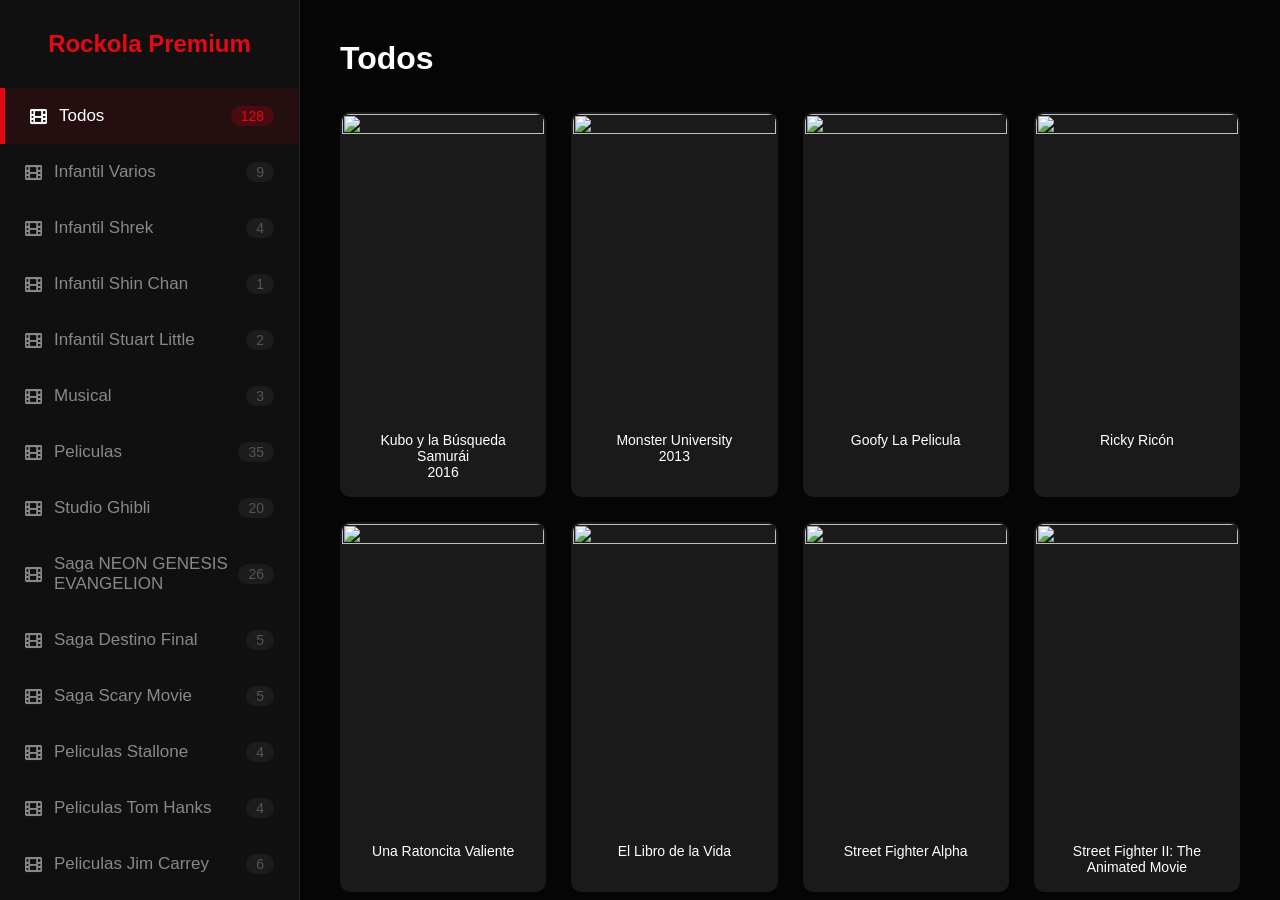
==== commit a8489d77: "Update index12.html Rosario Tijeras" ====
--- a/index12.html
+++ b/index12.html
@@ -214,6 +214,10 @@
 		  } 
 		
 		 <!-- ********** PELICULAS ************************************************************************************************************************ -->
+		 ,{ cat: 'Peliculas', title: 'Rosario Tijeras<br>2005', 
+			thumb: 'https://m.media-amazon.com/images/M/MV5BMWQ1ZTA3MzQtMDdhMi00NmUzLWIzNzgtZWMxZGQ5YzMzMGFlXkEyXkFqcGc@._V1_.jpg',
+			url: 'https://archive.org/download/rosario-tijeras-2005-1080-p-dual-lat/Rosario%20Tijeras%202005%201080P-Dual-Lat.mp4'
+		 }			
 		 ,{ cat: 'Peliculas', title: 'Godzilla contra Megaguirus<br>2000', 
 			thumb: 'https://m.media-amazon.com/images/M/MV5BNDM1YmQ5NGQtZGU3YS00NTVjLWEyMmQtNmY3MGQ3NWU0NmQ4XkEyXkFqcGc@._V1_.jpg',
 			url: 'https://archive.org/download/godzilla-vs-megaguirus-2002-espanol-latino-1/Godzilla%20vs%20megaguirus%202002%20espa%C3%B1ol%20latino%20%20%281%29.mkv'
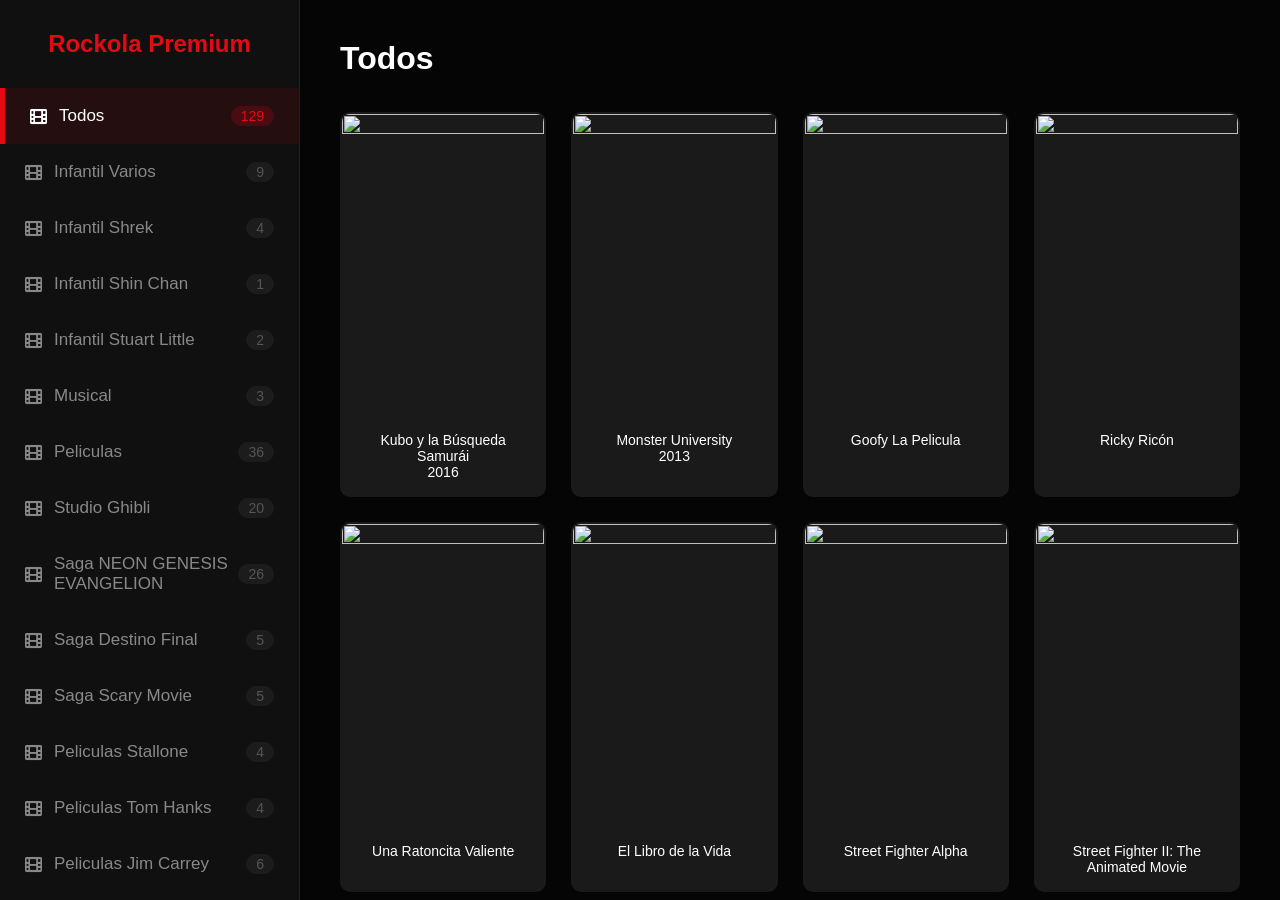
==== commit db531282: "Update index12.html IT" ====
--- a/index12.html
+++ b/index12.html
@@ -214,6 +214,10 @@
 		  } 
 		
 		 <!-- ********** PELICULAS ************************************************************************************************************************ -->
+		 ,{ cat: 'Peliculas', title: 'IT<br>1990', 
+			thumb: 'https://m.media-amazon.com/images/M/MV5BZDFhODExOTctNTFkZS00NjE1LWE2MWMtY2Q1ZThhMGY5NjJkXkEyXkFqcGc@._V1_.jpg',
+			url: 'https://archive.org/download/it-eso-2017-parte-2-hd-1080p-latino/IT%20ESO/IT%2C720p.mp4'
+		 }			
 		 ,{ cat: 'Peliculas', title: 'Rosario Tijeras<br>2005', 
 			thumb: 'https://m.media-amazon.com/images/M/MV5BMWQ1ZTA3MzQtMDdhMi00NmUzLWIzNzgtZWMxZGQ5YzMzMGFlXkEyXkFqcGc@._V1_.jpg',
 			url: 'https://archive.org/download/rosario-tijeras-2005-1080-p-dual-lat/Rosario%20Tijeras%202005%201080P-Dual-Lat.mp4'
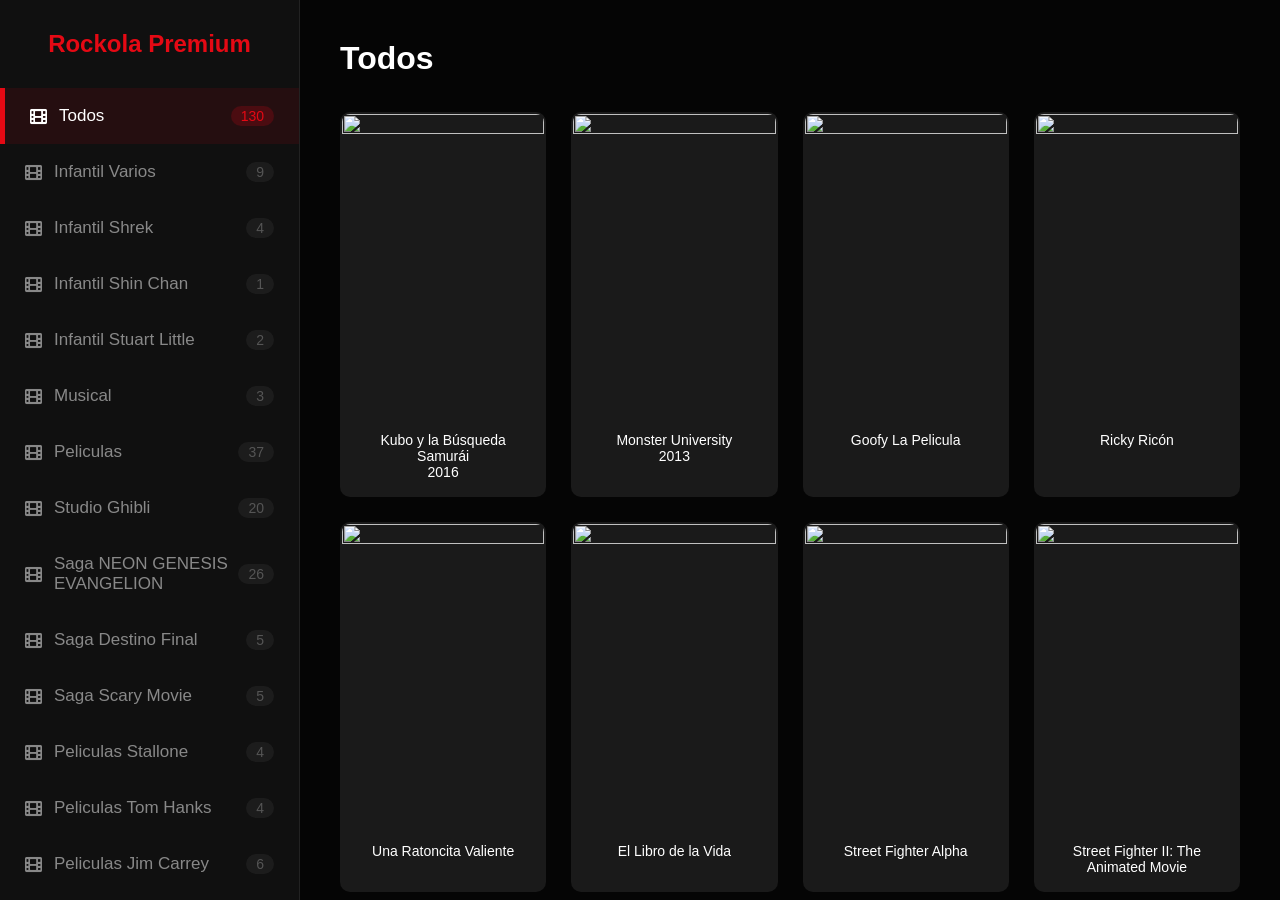
==== commit 76c12ee1: "Update index12.html Gantz: O" ====
--- a/index12.html
+++ b/index12.html
@@ -214,6 +214,10 @@
 		  } 
 		
 		 <!-- ********** PELICULAS ************************************************************************************************************************ -->
+		 ,{ cat: 'Peliculas', title: 'Gantz: O<br>2016', 
+			thumb: 'https://m.media-amazon.com/images/M/MV5BY2ZhODAyM2YtZDlhMS00NGExLTkyM2MtNWM0MWJiMTlmZDU3XkEyXkFqcGc@._V1_.jpg',
+			url: 'https://archive.org/download/gantz.o.-2016/Gantz.o.2016.lat.mp4'
+		 }			
 		 ,{ cat: 'Peliculas', title: 'IT<br>1990', 
 			thumb: 'https://m.media-amazon.com/images/M/MV5BZDFhODExOTctNTFkZS00NjE1LWE2MWMtY2Q1ZThhMGY5NjJkXkEyXkFqcGc@._V1_.jpg',
 			url: 'https://archive.org/download/it-eso-2017-parte-2-hd-1080p-latino/IT%20ESO/IT%2C720p.mp4'
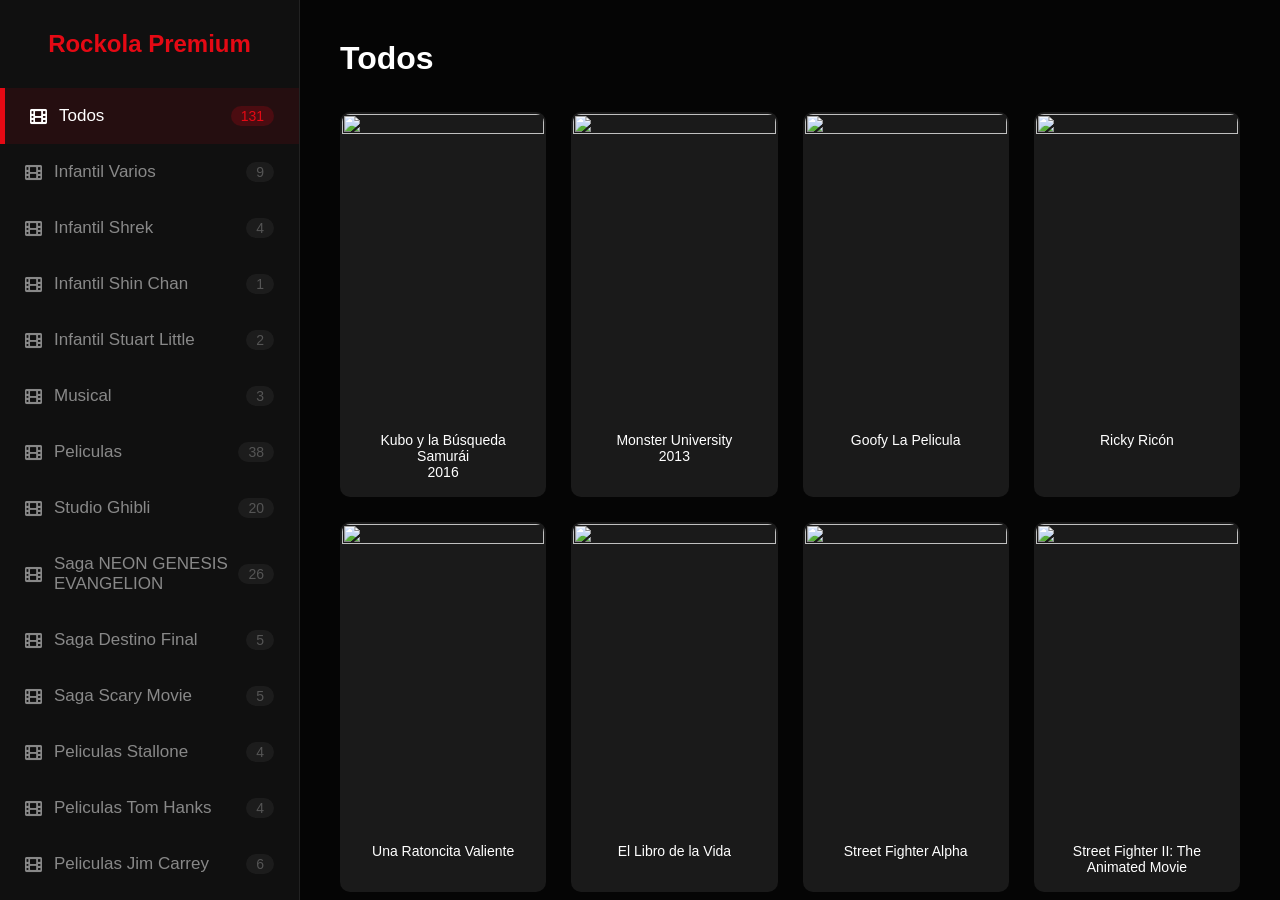
==== commit 8114bdd6: "Update index12.html Hajime no ippo - Champion Road" ====
--- a/index12.html
+++ b/index12.html
@@ -214,6 +214,10 @@
 		  } 
 		
 		 <!-- ********** PELICULAS ************************************************************************************************************************ -->
+		 ,{ cat: 'Peliculas', title: 'Hajime no ippo - Champion Road<br>2003', 
+			thumb: 'https://m.media-amazon.com/images/M/MV5BNTdkNmY4MGEtMjlmZS00MzQ2LTljZmYtNGIyMDI4NjAyYThiXkEyXkFqcGc@._V1_.jpg',
+			url: 'https://archive.org/download/1-5033319667930759371/1_5033319667930759371.mp4'
+		 }			
 		 ,{ cat: 'Peliculas', title: 'Gantz: O<br>2016', 
 			thumb: 'https://m.media-amazon.com/images/M/MV5BY2ZhODAyM2YtZDlhMS00NGExLTkyM2MtNWM0MWJiMTlmZDU3XkEyXkFqcGc@._V1_.jpg',
 			url: 'https://archive.org/download/gantz.o.-2016/Gantz.o.2016.lat.mp4'
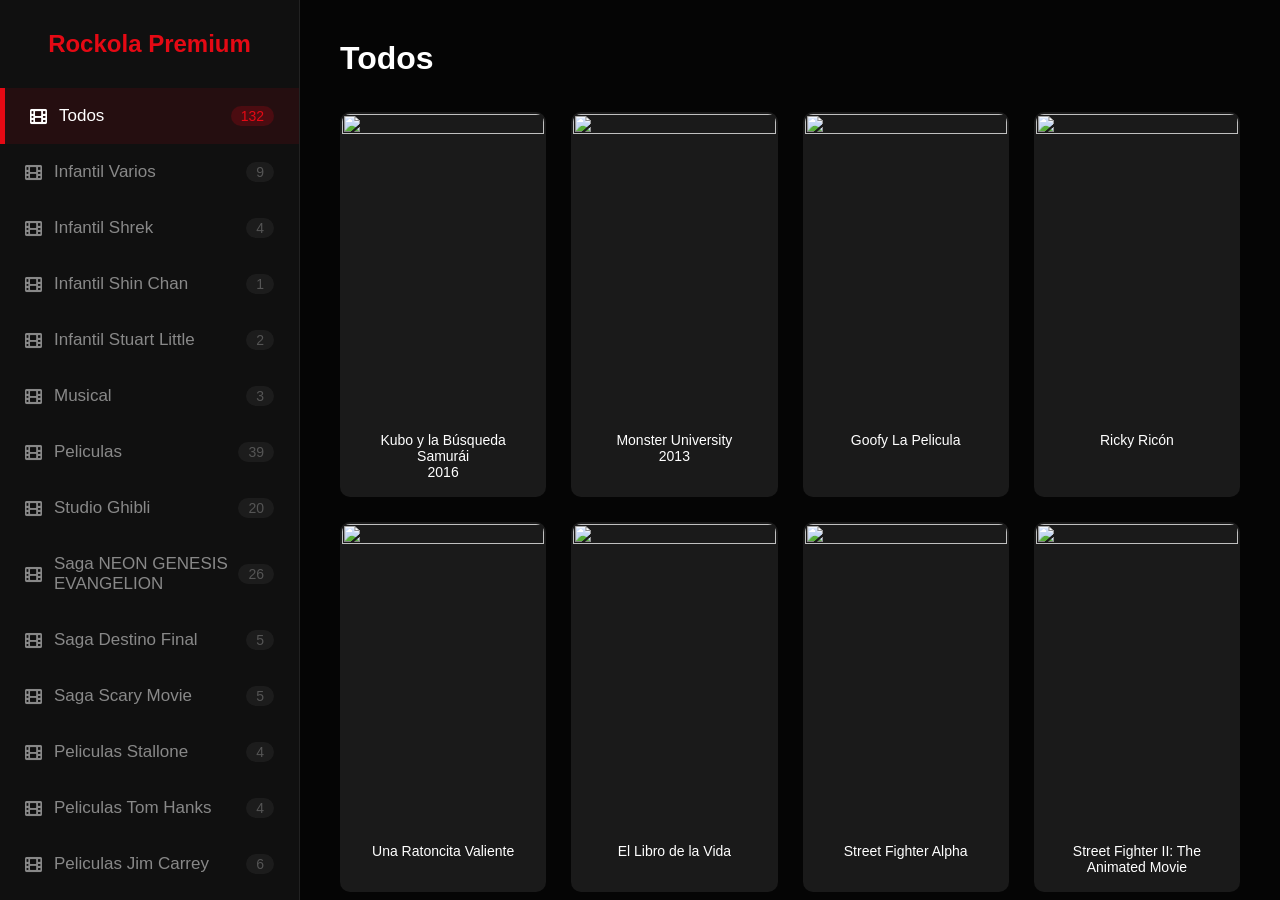
==== commit 7166f4c8: "Update index12.html La Desaparición de Haruhi Suzumiya" ====
--- a/index12.html
+++ b/index12.html
@@ -214,6 +214,10 @@
 		  } 
 		
 		 <!-- ********** PELICULAS ************************************************************************************************************************ -->
+		 ,{ cat: 'Peliculas', title: 'La Desaparición de Haruhi Suzumiya<br>2010', 
+			thumb: 'https://m.media-amazon.com/images/M/MV5BMWVjZmEwYTUtYmEzNC00Mjc0LThmZDAtNjQ5NmZiN2E0OWViXkEyXkFqcGc@._V1_.jpg',
+			url: 'https://archive.org/download/haruhi-suzumiya-pelicula-latino/Haruhi%20Suzumiya%20-%20Pelicula%20Latino.mp4'
+		 }			
 		 ,{ cat: 'Peliculas', title: 'Hajime no ippo - Champion Road<br>2003', 
 			thumb: 'https://m.media-amazon.com/images/M/MV5BNTdkNmY4MGEtMjlmZS00MzQ2LTljZmYtNGIyMDI4NjAyYThiXkEyXkFqcGc@._V1_.jpg',
 			url: 'https://archive.org/download/1-5033319667930759371/1_5033319667930759371.mp4'
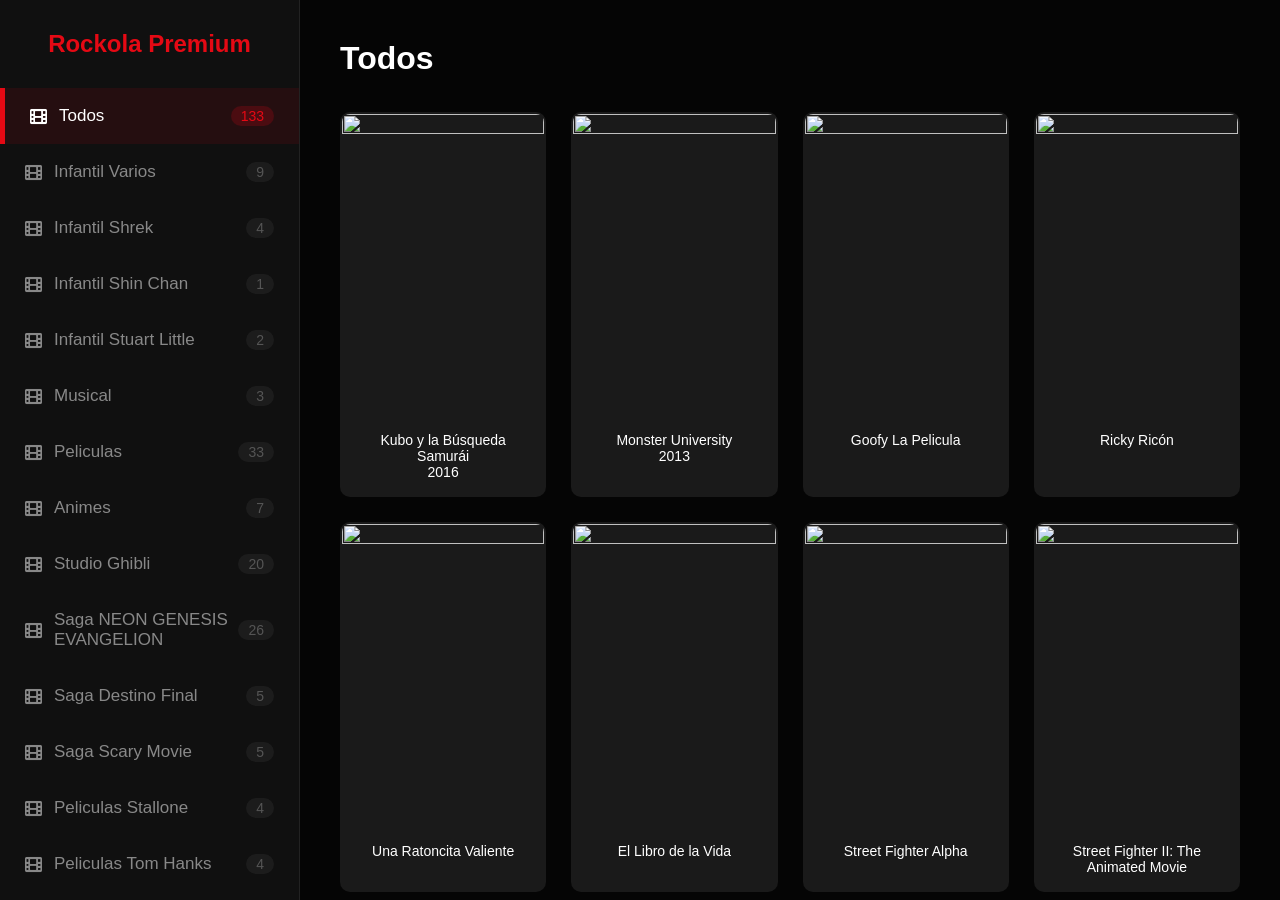
==== commit b97ec49a: "Update index12.html se agrega categoría Animés" ====
--- a/index12.html
+++ b/index12.html
@@ -214,18 +214,6 @@
 		  } 
 		
 		 <!-- ********** PELICULAS ************************************************************************************************************************ -->
-		 ,{ cat: 'Peliculas', title: 'La Desaparición de Haruhi Suzumiya<br>2010', 
-			thumb: 'https://m.media-amazon.com/images/M/MV5BMWVjZmEwYTUtYmEzNC00Mjc0LThmZDAtNjQ5NmZiN2E0OWViXkEyXkFqcGc@._V1_.jpg',
-			url: 'https://archive.org/download/haruhi-suzumiya-pelicula-latino/Haruhi%20Suzumiya%20-%20Pelicula%20Latino.mp4'
-		 }			
-		 ,{ cat: 'Peliculas', title: 'Hajime no ippo - Champion Road<br>2003', 
-			thumb: 'https://m.media-amazon.com/images/M/MV5BNTdkNmY4MGEtMjlmZS00MzQ2LTljZmYtNGIyMDI4NjAyYThiXkEyXkFqcGc@._V1_.jpg',
-			url: 'https://archive.org/download/1-5033319667930759371/1_5033319667930759371.mp4'
-		 }			
-		 ,{ cat: 'Peliculas', title: 'Gantz: O<br>2016', 
-			thumb: 'https://m.media-amazon.com/images/M/MV5BY2ZhODAyM2YtZDlhMS00NGExLTkyM2MtNWM0MWJiMTlmZDU3XkEyXkFqcGc@._V1_.jpg',
-			url: 'https://archive.org/download/gantz.o.-2016/Gantz.o.2016.lat.mp4'
-		 }			
 		 ,{ cat: 'Peliculas', title: 'IT<br>1990', 
 			thumb: 'https://m.media-amazon.com/images/M/MV5BZDFhODExOTctNTFkZS00NjE1LWE2MWMtY2Q1ZThhMGY5NjJkXkEyXkFqcGc@._V1_.jpg',
 			url: 'https://archive.org/download/it-eso-2017-parte-2-hd-1080p-latino/IT%20ESO/IT%2C720p.mp4'
@@ -358,18 +346,36 @@
 			thumb: 'https://m.media-amazon.com/images/M/MV5BOTZmZDlmYzgtM2VjMi00OWU4LTk4ZmQtNTExMmQwM2NkODYzXkEyXkFqcGc@._V1_.jpg', 
 			url: 'https://archive.org/download/Passengers_201703/Passengers.mp4'
 		  }	  	  
-		 ,{ cat: 'Peliculas', title: 'Neon Genesis Evangelion: The End Of Evangelion<br>1997', 
+
+		 <!-- ********** ANIMÉS ************************************************************************************************************************ -->			
+		 ,{ cat: 'Animes', title: 'Fatal Fury: La Película<br>1994', 
+			thumb: 'https://m.media-amazon.com/images/M/MV5BOGVjYzc4YTAtNDNjNi00MGJhLTg5NmUtNDgzNjk1NmIzMGY4XkEyXkFqcGc@._V1_.jpg',
+			url: 'https://archive.org/download/fatal-fury-la-pelicula/Fatal%20Fury%20-%20La%20Pelicula.mkv'
+		 }
+		 ,{ cat: 'Animes', title: 'La Desaparición de Haruhi Suzumiya<br>2010', 
+			thumb: 'https://m.media-amazon.com/images/M/MV5BMWVjZmEwYTUtYmEzNC00Mjc0LThmZDAtNjQ5NmZiN2E0OWViXkEyXkFqcGc@._V1_.jpg',
+			url: 'https://archive.org/download/haruhi-suzumiya-pelicula-latino/Haruhi%20Suzumiya%20-%20Pelicula%20Latino.mp4'
+		 }
+		 ,{ cat: 'Animes', title: 'Hajime no ippo - Champion Road<br>2003', 
+			thumb: 'https://m.media-amazon.com/images/M/MV5BNTdkNmY4MGEtMjlmZS00MzQ2LTljZmYtNGIyMDI4NjAyYThiXkEyXkFqcGc@._V1_.jpg',
+			url: 'https://archive.org/download/1-5033319667930759371/1_5033319667930759371.mp4'
+		 }
+		 ,{ cat: 'Animes', title: 'Gantz: O<br>2016', 
+			thumb: 'https://m.media-amazon.com/images/M/MV5BY2ZhODAyM2YtZDlhMS00NGExLTkyM2MtNWM0MWJiMTlmZDU3XkEyXkFqcGc@._V1_.jpg',
+			url: 'https://archive.org/download/gantz.o.-2016/Gantz.o.2016.lat.mp4'
+		 }		 
+		 ,{ cat: 'Animes', title: 'Neon Genesis Evangelion: The End Of Evangelion<br>1997', 
 			thumb: 'https://m.media-amazon.com/images/M/MV5BNDUzNjgyNDEtYzUyNi00ZWNhLWE1OTAtZjdjNjBhZDc5YmQ3XkEyXkFqcGc@._V1_.jpg', 
 			url: 'https://archive.org/download/the-end-of-evangelion-1997_202010/27%20-%20The%20End%20of%20Evangelion%20%281997%29.mkv'
 		  }	  
-		 ,{ cat: 'Peliculas', title: 'Neon Genesis Evangelion: Death & Rebirth<br>1997', 
+		 ,{ cat: 'Animes', title: 'Neon Genesis Evangelion: Death & Rebirth<br>1997', 
 			thumb: 'https://m.media-amazon.com/images/M/MV5BMGRiOWQyOTAtZDQ0Ny00NGRiLWIyYTYtZWM1MjNjNzg0ZjE3XkEyXkFqcGc@._V1_.jpg', 
 			url: 'https://archive.org/download/neon-genesis-evangelion-death-rebirth/Neon%20Genesis%20Evangelion%20Death%20%26%20Rebirth.mp4'
 		  }	  	  
-		 ,{ cat: 'Peliculas', title: 'Gran Prix<br>1982', 
+		 ,{ cat: 'Animes', title: 'Gran Prix<br>1982', 
 			thumb: 'https://m.media-amazon.com/images/M/MV5BNWZlYWFjMzItMTI0My00OGIxLThhYzktMTkxMDNiZThlNjdlXkEyXkFqcGc@._V1_.jpg', 
 			url: 'https://archive.org/download/grand-prix-1978/Grand%20Prix%20%281978%29.mp4'
-		  }	    		
+		  }	    					
 			
 		 <!-- ********** STUDIO GHIBLI ***************************************************************************************************************** -->	  
 		 ,{ cat: 'Studio Ghibli', title: '1984 NAUSICAA del valle del viento', 
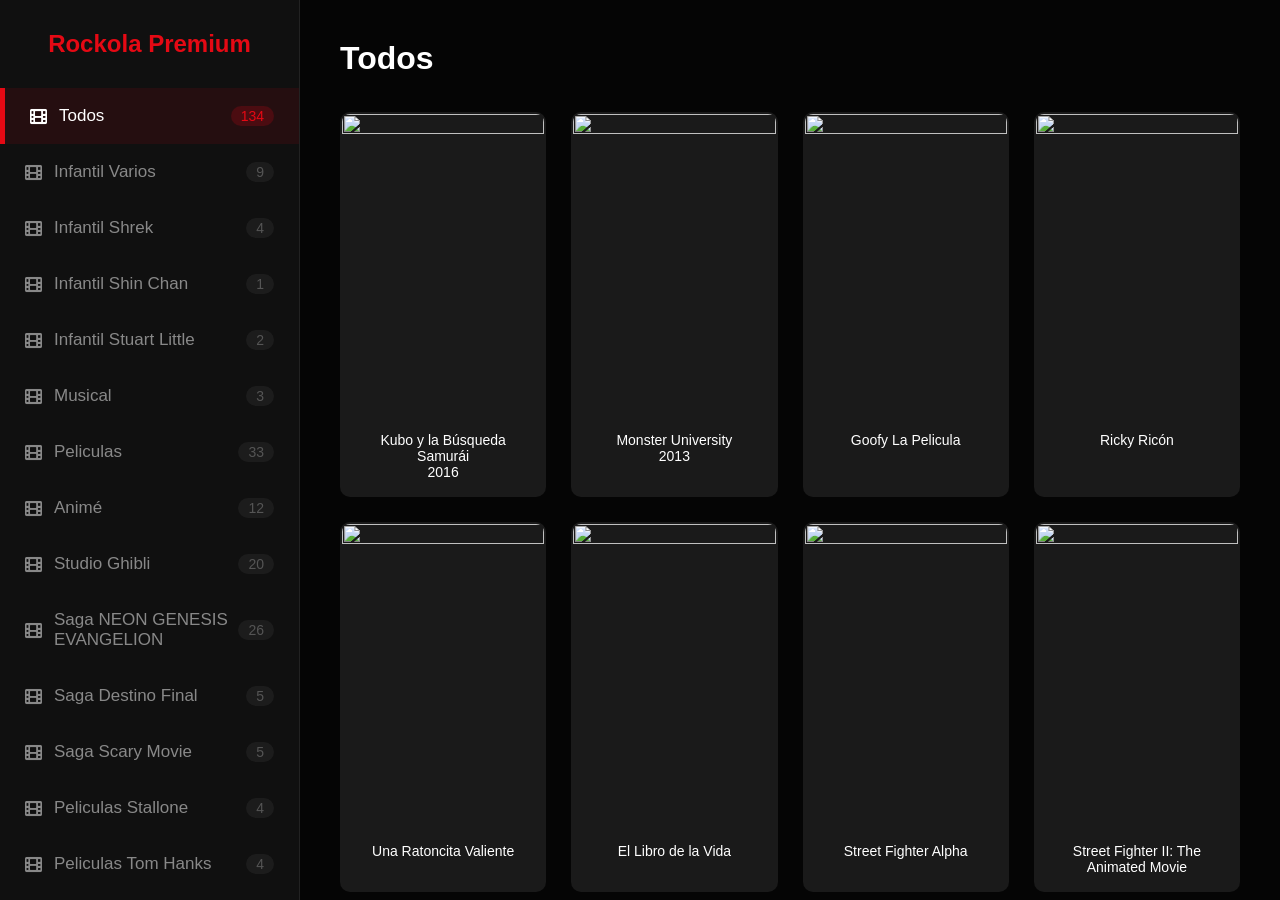
==== commit 1f843469: "Update index12.html El niño y la bestia se mueve DBZ a categoria animé" ====
--- a/index12.html
+++ b/index12.html
@@ -347,35 +347,55 @@
 			url: 'https://archive.org/download/Passengers_201703/Passengers.mp4'
 		  }	  	  
 
-		 <!-- ********** ANIMÉS ************************************************************************************************************************ -->			
-		 ,{ cat: 'Animes', title: 'Fatal Fury: La Película<br>1994', 
+		 <!-- ********** ANIMÉ ************************************************************************************************************************ -->	
+		 ,{ cat: 'Animé', title: 'El Niño y La Bestia<br>2015', 
+			thumb: 'https://m.media-amazon.com/images/M/MV5BNmJkZmI0MWYtNzEwNC00MWM1LWE2OWUtMDJiNjg1NjQwN2Q1XkEyXkFqcGc@._V1_.jpg',
+			url: 'https://archive.org/download/el-nino-y-la-vestia_202007/El%20ni%C3%B1o%20y%20la%20vestia%20.mp4'
+		 }			
+		 ,{ cat: 'Animé', title: 'Fatal Fury: La Película<br>1994', 
 			thumb: 'https://m.media-amazon.com/images/M/MV5BOGVjYzc4YTAtNDNjNi00MGJhLTg5NmUtNDgzNjk1NmIzMGY4XkEyXkFqcGc@._V1_.jpg',
 			url: 'https://archive.org/download/fatal-fury-la-pelicula/Fatal%20Fury%20-%20La%20Pelicula.mkv'
 		 }
-		 ,{ cat: 'Animes', title: 'La Desaparición de Haruhi Suzumiya<br>2010', 
+		 ,{ cat: 'Animé', title: 'La Desaparición de Haruhi Suzumiya<br>2010', 
 			thumb: 'https://m.media-amazon.com/images/M/MV5BMWVjZmEwYTUtYmEzNC00Mjc0LThmZDAtNjQ5NmZiN2E0OWViXkEyXkFqcGc@._V1_.jpg',
 			url: 'https://archive.org/download/haruhi-suzumiya-pelicula-latino/Haruhi%20Suzumiya%20-%20Pelicula%20Latino.mp4'
 		 }
-		 ,{ cat: 'Animes', title: 'Hajime no ippo - Champion Road<br>2003', 
+		 ,{ cat: 'Animé', title: 'Hajime no ippo - Champion Road<br>2003', 
 			thumb: 'https://m.media-amazon.com/images/M/MV5BNTdkNmY4MGEtMjlmZS00MzQ2LTljZmYtNGIyMDI4NjAyYThiXkEyXkFqcGc@._V1_.jpg',
 			url: 'https://archive.org/download/1-5033319667930759371/1_5033319667930759371.mp4'
 		 }
-		 ,{ cat: 'Animes', title: 'Gantz: O<br>2016', 
+		 ,{ cat: 'Animé', title: 'Gantz: O<br>2016', 
 			thumb: 'https://m.media-amazon.com/images/M/MV5BY2ZhODAyM2YtZDlhMS00NGExLTkyM2MtNWM0MWJiMTlmZDU3XkEyXkFqcGc@._V1_.jpg',
 			url: 'https://archive.org/download/gantz.o.-2016/Gantz.o.2016.lat.mp4'
 		 }		 
-		 ,{ cat: 'Animes', title: 'Neon Genesis Evangelion: The End Of Evangelion<br>1997', 
+		 ,{ cat: 'Animé', title: 'Neon Genesis Evangelion: The End Of Evangelion<br>1997', 
 			thumb: 'https://m.media-amazon.com/images/M/MV5BNDUzNjgyNDEtYzUyNi00ZWNhLWE1OTAtZjdjNjBhZDc5YmQ3XkEyXkFqcGc@._V1_.jpg', 
 			url: 'https://archive.org/download/the-end-of-evangelion-1997_202010/27%20-%20The%20End%20of%20Evangelion%20%281997%29.mkv'
 		  }	  
-		 ,{ cat: 'Animes', title: 'Neon Genesis Evangelion: Death & Rebirth<br>1997', 
+		 ,{ cat: 'Animé', title: 'Neon Genesis Evangelion: Death & Rebirth<br>1997', 
 			thumb: 'https://m.media-amazon.com/images/M/MV5BMGRiOWQyOTAtZDQ0Ny00NGRiLWIyYTYtZWM1MjNjNzg0ZjE3XkEyXkFqcGc@._V1_.jpg', 
 			url: 'https://archive.org/download/neon-genesis-evangelion-death-rebirth/Neon%20Genesis%20Evangelion%20Death%20%26%20Rebirth.mp4'
 		  }	  	  
-		 ,{ cat: 'Animes', title: 'Gran Prix<br>1982', 
+		 ,{ cat: 'Animé', title: 'Gran Prix<br>1982', 
 			thumb: 'https://m.media-amazon.com/images/M/MV5BNWZlYWFjMzItMTI0My00OGIxLThhYzktMTkxMDNiZThlNjdlXkEyXkFqcGc@._V1_.jpg', 
 			url: 'https://archive.org/download/grand-prix-1978/Grand%20Prix%20%281978%29.mp4'
 		  }	    					
+		 ,{ cat: 'Animé', title: 'Dragon Ball Z: La Batalla De Los Dioses<br>2013', 
+			thumb: 'https://m.media-amazon.com/images/M/MV5BMTEzZTFkNzctZTQ0NC00NWI2LWI3OTEtMWEzOGZhZWFiZjg2XkEyXkFqcGc@._V1_.jpg', 
+			url: 'https://archive.org/download/dragon-ball-z-la-batalla-de-los-dioses/Dragon%20Ball%20Z%20la%20Batalla%20de%20los%20Dioses.mp4'
+		  }
+		 ,{ cat: 'Animé', title: 'Dragon Ball Z: El Poder Invencible<br>1993', 
+			thumb: 'https://m.media-amazon.com/images/M/MV5BN2U0MzdjOTItNDg5NS00NWQ0LWE5ZWEtZmRjNDVmY2NmZDFjXkEyXkFqcGc@._V1_.jpg', 
+			url: 'https://archive.org/download/dbz-08-el-poder-invencible-bluray-full-hd-1080p/DBZ%2008%20-%20El%20Poder%20Invencible%20Bluray%20FullHD%201080p.mkv'
+		  }
+		 ,{ cat: 'Animé', title: 'Dragon Ball Z: La Fusion De Goku Y Vegeta<br>1995', 
+			thumb: 'https://m.media-amazon.com/images/M/MV5BNjIyNGY0OWYtY2JlNS00ODVjLWJiODEtYWNlNWZjNDMzZjUzXkEyXkFqcGc@._V1_.jpg', 
+			url: 'https://archive.org/download/dbz-la-fusion-de-goku-y-vegeta/DBZ%20-%20La%20Fusion%20De%20Goku%20y%20Vegeta.mp4'
+		  }		  
+		 ,{ cat: 'Animé', title: 'Especial 1: La Batalla De Freezer Contra El Padre De Goku<br>1990', 
+			thumb: 'https://m.media-amazon.com/images/M/MV5BMTQwMmMwMDktMmE4Ni00YjVlLWJmNmUtZjIyMTgzMTkwZjIyXkEyXkFqcGc@._V1_.jpg', 
+			url: 'https://archive.org/download/dbz-especial-1-la-batalla-de-freezer-contra-el-padre-de-goku-bluray-full-hd-1080p/DBZ%20Especial%201%20-%20La%20Batalla%20de%20Freezer%20Contra%20el%20Padre%20de%20Goku%20Bluray%20FullHD%201080p.mkv'
+		  }
 			
 		 <!-- ********** STUDIO GHIBLI ***************************************************************************************************************** -->	  
 		 ,{ cat: 'Studio Ghibli', title: '1984 NAUSICAA del valle del viento', 
@@ -671,23 +691,6 @@
 			url: 'https://archive.org/download/0076-ace-ventura-1-1994-720p-d-sspa-v/0077-Ace%20Ventura%202%20%281995%29%20720p%20D%20Sspa%20v.mkv'
 		  }	  
 		  
-		 <!-- ********** PELICULAS DRAGON BALL ************************************************************************************************************************ -->
-		 ,{ cat: 'Peliculas Dragon Ball', title: 'Dragon Ball Z: La Batalla De Los Dioses', 
-			thumb: 'https://m.media-amazon.com/images/M/MV5BMTEzZTFkNzctZTQ0NC00NWI2LWI3OTEtMWEzOGZhZWFiZjg2XkEyXkFqcGc@._V1_.jpg', 
-			url: 'https://archive.org/download/dragon-ball-z-la-batalla-de-los-dioses/Dragon%20Ball%20Z%20la%20Batalla%20de%20los%20Dioses.mp4'
-		  }
-		 ,{ cat: 'Peliculas Dragon Ball', title: 'Dragon Ball Z: El Poder Invencible', 
-			thumb: 'https://m.media-amazon.com/images/M/MV5BN2U0MzdjOTItNDg5NS00NWQ0LWE5ZWEtZmRjNDVmY2NmZDFjXkEyXkFqcGc@._V1_.jpg', 
-			url: 'https://archive.org/download/dbz-08-el-poder-invencible-bluray-full-hd-1080p/DBZ%2008%20-%20El%20Poder%20Invencible%20Bluray%20FullHD%201080p.mkv'
-		  }
-		 ,{ cat: 'Peliculas Dragon Ball', title: 'Especial 1: La Batalla De Freezer Contra El Padre De Goku', 
-			thumb: 'https://m.media-amazon.com/images/M/MV5BMTQwMmMwMDktMmE4Ni00YjVlLWJmNmUtZjIyMTgzMTkwZjIyXkEyXkFqcGc@._V1_.jpg', 
-			url: 'https://archive.org/download/dbz-especial-1-la-batalla-de-freezer-contra-el-padre-de-goku-bluray-full-hd-1080p/DBZ%20Especial%201%20-%20La%20Batalla%20de%20Freezer%20Contra%20el%20Padre%20de%20Goku%20Bluray%20FullHD%201080p.mkv'
-		  }
-		 ,{ cat: 'Peliculas Dragon Ball', title: 'Dragon Ball Z: La Fusion De Goku Y Vegeta', 
-			thumb: 'https://m.media-amazon.com/images/M/MV5BNjIyNGY0OWYtY2JlNS00ODVjLWJiODEtYWNlNWZjNDMzZjUzXkEyXkFqcGc@._V1_.jpg', 
-			url: 'https://archive.org/download/dbz-la-fusion-de-goku-y-vegeta/DBZ%20-%20La%20Fusion%20De%20Goku%20y%20Vegeta.mp4'
-		  }
 		];
 
         const grid = document.getElementById('peli-grid');
